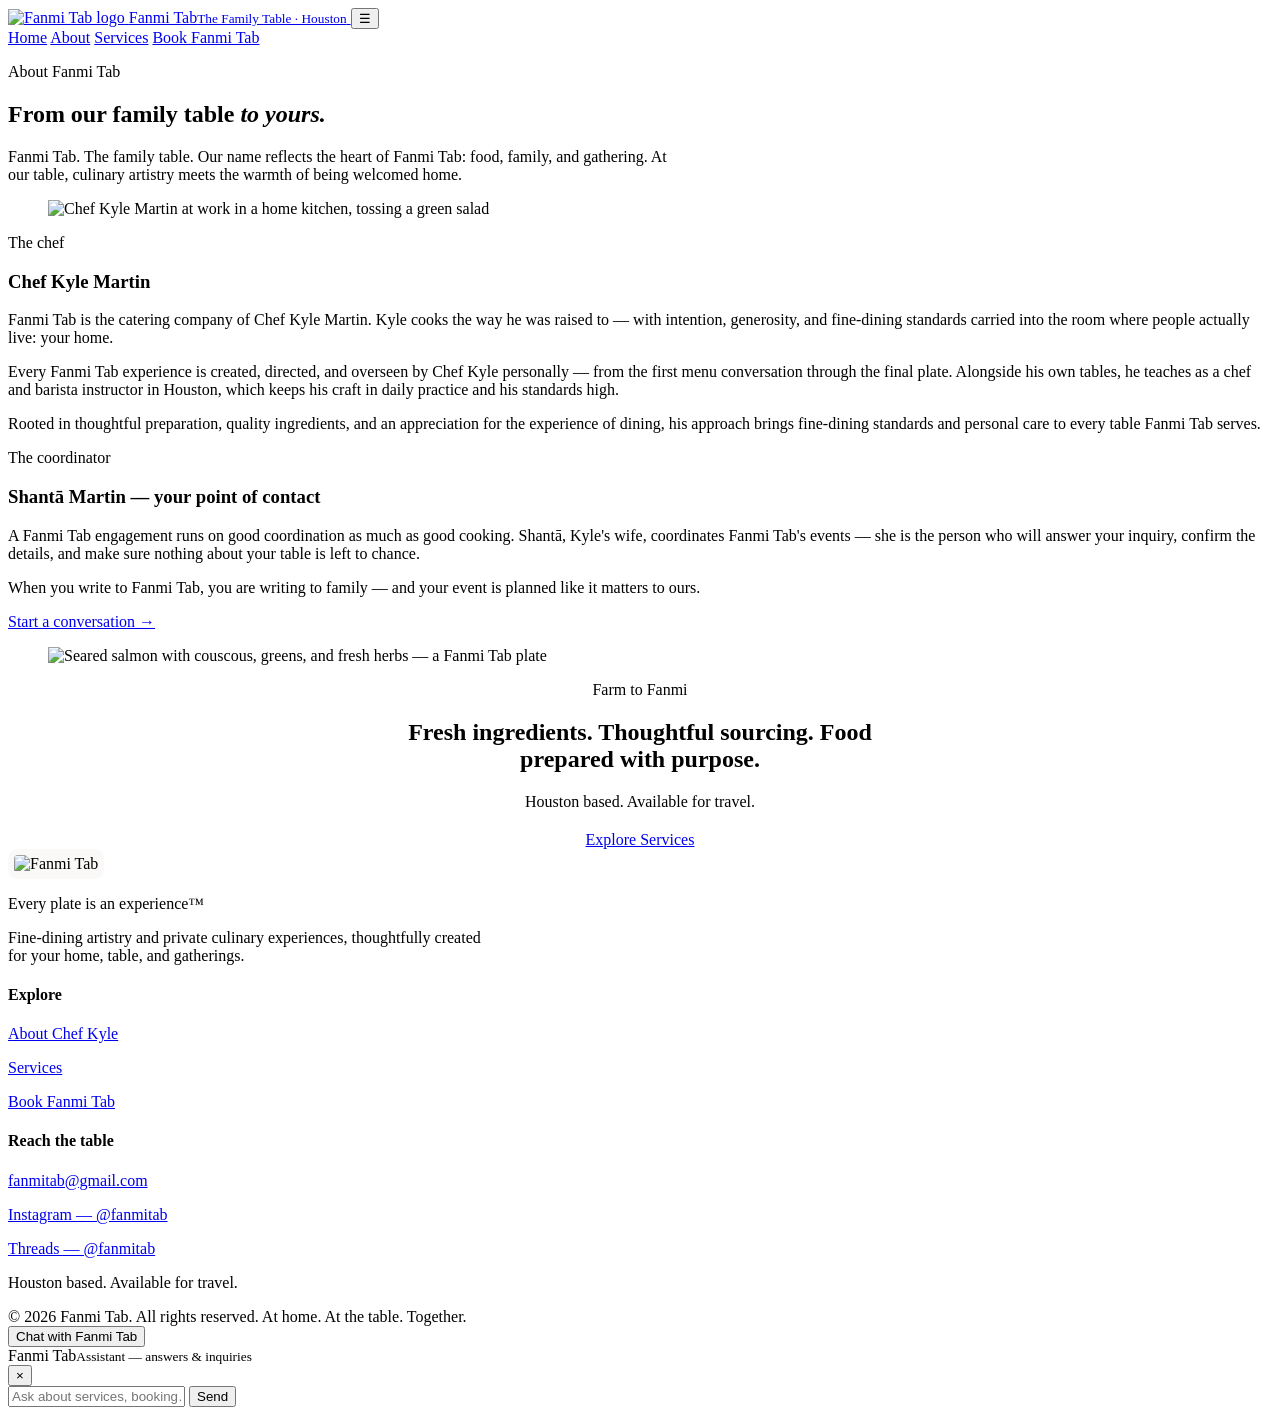
==== about/index.html @ 88981c7e "Preview build (base /fanmi-tab/) — Fanmi Tab seed site" ====
<!DOCTYPE html><html lang="en"> <head><meta charset="utf-8"><meta name="viewport" content="width=device-width, initial-scale=1"><title>About Fanmi Tab — Chef Kyle Martin, Houston Private Chef</title><meta name="description" content="Meet Chef Kyle Martin and Shantā, the husband-and-wife team behind Fanmi Tab — Houston's family-table private chef and catering company. Food, family, and gathering."><link rel="canonical" href="https://fanmitab.com/about/"><link rel="icon" href="/fanmi-tab/images/logo.webp"><meta property="og:type" content="website"><meta property="og:site_name" content="Fanmi Tab"><meta property="og:title" content="About Fanmi Tab — Chef Kyle Martin, Houston Private Chef"><meta property="og:description" content="Meet Chef Kyle Martin and Shantā, the husband-and-wife team behind Fanmi Tab — Houston's family-table private chef and catering company. Food, family, and gathering."><meta property="og:url" content="https://fanmitab.com/about/"><meta property="og:image" content="https://fanmitab.com/images/chef-kitchen.webp"><meta name="twitter:card" content="summary_large_image"><script type="application/ld+json">{"@context":"https://schema.org","@type":"FoodEstablishment","name":"Fanmi Tab","description":"Private chef and catering in Houston, TX — in-home weekly chef service, intimate private dining, retreats & gatherings, and corporate engagements by Chef Kyle Martin.","url":"https://fanmitab.com/","email":"fanmitab@gmail.com","servesCuisine":"Private chef & catering","areaServed":{"@type":"City","name":"Houston","addressRegion":"TX"},"founder":{"@type":"Person","name":"Kyle Martin","jobTitle":"Chef"},"sameAs":["https://www.instagram.com/fanmitab","https://www.threads.com/@fanmitab"]}</script><script src="/fanmi-tab/js/lead.js" defer></script><link rel="stylesheet" href="/fanmi-tab/_astro/about.Wdlg_S8D.css"></head> <body> <header class="site"> <div class="wrap"> <a class="brand" href="/fanmi-tab/"> <img src="/fanmi-tab/images/logo.webp" alt="Fanmi Tab logo" width="46" height="43"> <span class="name">Fanmi Tab<small>The Family Table · Houston</small></span> </a> <button id="navToggle" aria-label="Open menu" aria-expanded="false">&#9776;</button> <nav class="main" id="mainNav" aria-label="Main navigation"> <a href="/fanmi-tab/">Home</a> <a href="/fanmi-tab/about/">About</a> <a href="/fanmi-tab/services/">Services</a> <a class="cta" href="/fanmi-tab/book/">Book Fanmi Tab</a> </nav> </div> </header> <main>  <section class="tight"> <div class="wrap"> <p class="eyebrow">About Fanmi Tab</p> <h2 style="max-width:14em">From our family table <em>to yours.</em></h2> <p class="lead" style="max-width:42em">Fanmi Tab. The family table. Our name reflects the heart of Fanmi Tab: food, family, and gathering. At our table, culinary artistry meets the warmth of being welcomed home.</p> </div> </section> <section class="tight"> <div class="wrap split"> <figure> <img src="/fanmi-tab/images/chef-kitchen.webp" alt="Chef Kyle Martin at work in a home kitchen, tossing a green salad"> </figure> <div> <p class="eyebrow">The chef</p> <h3>Chef Kyle Martin</h3> <p>Fanmi Tab is the catering company of Chef Kyle Martin. Kyle cooks the way he was raised to — with intention, generosity, and fine-dining standards carried into the room where people actually live: your home.</p> <p>Every Fanmi Tab experience is created, directed, and overseen by Chef Kyle personally — from the first menu conversation through the final plate. Alongside his own tables, he teaches as a chef and barista instructor in Houston, which keeps his craft in daily practice and his standards high.</p> <p>Rooted in thoughtful preparation, quality ingredients, and an appreciation for the experience of dining, his approach brings fine-dining standards and personal care to every table Fanmi Tab serves.</p> </div> </div> </section> <section class="tight" style="background:var(--paper)"> <div class="wrap split"> <div> <p class="eyebrow">The coordinator</p> <h3>Shantā Martin — your point of contact</h3> <p>A Fanmi Tab engagement runs on good coordination as much as good cooking. Shantā, Kyle's wife, coordinates Fanmi Tab's events — she is the person who will answer your inquiry, confirm the details, and make sure nothing about your table is left to chance.</p> <p>When you write to Fanmi Tab, you are writing to family — and your event is planned like it matters to ours.</p> <p><a href="/fanmi-tab/book/">Start a conversation &rarr;</a></p> </div> <figure> <img src="/fanmi-tab/images/salmon.webp" alt="Seared salmon with couscous, greens, and fresh herbs — a Fanmi Tab plate" loading="lazy"> </figure> </div> </section> <section> <div class="wrap" style="text-align:center"> <p class="eyebrow">Farm to Fanmi</p> <h2 style="max-width:20em;margin-left:auto;margin-right:auto">Fresh ingredients. Thoughtful sourcing. Food prepared with purpose.</h2> <p class="lead" style="max-width:38em;margin:0 auto 20px">Houston based. Available for travel.</p> <a class="btn" href="/fanmi-tab/services/">Explore Services</a> </div> </section>  </main> <footer class="site"> <div class="wrap"> <div class="cols"> <div> <img src="/fanmi-tab/images/logo.webp" alt="Fanmi Tab" width="72" height="67" style="background:#FBF8F8;border-radius:10px;padding:6px"> <p class="tm">Every plate is an experience&trade;</p> <p class="muted" style="max-width:30em">Fine-dining artistry and private culinary experiences, thoughtfully created for your home, table, and gatherings.</p> </div> <div> <h4>Explore</h4> <p><a href="/fanmi-tab/about/">About Chef Kyle</a></p> <p><a href="/fanmi-tab/services/">Services</a></p> <p><a href="/fanmi-tab/book/">Book Fanmi Tab</a></p> </div> <div> <h4>Reach the table</h4> <p><a href="mailto:fanmitab@gmail.com">fanmitab@gmail.com</a></p> <p><a href="https://www.instagram.com/fanmitab" target="_blank" rel="noopener">Instagram — @fanmitab</a></p> <p><a href="https://www.threads.com/@fanmitab" target="_blank" rel="noopener">Threads — @fanmitab</a></p> <p class="muted">Houston based. Available for travel.</p> </div> </div> <div class="fine"> <span>&copy; 2026 Fanmi Tab. All rights reserved.</span> <span>At home. At the table. Together.</span> </div> </div> </footer> <button id="ftChatBtn" aria-haspopup="dialog" aria-controls="ftChat">Chat with Fanmi Tab</button> <div id="ftChat" role="dialog" aria-modal="false" aria-label="Fanmi Tab assistant"> <div class="head"> <div><span class="t">Fanmi Tab</span><small>Assistant — answers &amp; inquiries</small></div> <button id="ftChatClose" aria-label="Close chat">&times;</button> </div> <div id="ftMsgs" aria-live="polite"></div> <div id="ftChips"></div> <form id="ftInputRow"> <input id="ftInput" type="text" placeholder="Ask about services, booking…" autocomplete="off"> <button id="ftSend" type="submit">Send</button> </form> </div> <script>
(function () {
  var FACTS = {
    services:
      "Fanmi Tab offers five services:\n• In-Home Weekly Chef Service — recurring chef service in your home\n• The Fanmi Tab Experience — intimate, private fine dining\n• Retreats & Gatherings — multi-meal private events\n• Corporate & Organizational Engagements\n• Custom Culinary Engagements\n\nDetails are on the Services page — or tap “Start an inquiry” and tell us what you're planning.",
    area:
      "Fanmi Tab is Houston based. The weekly chef service runs on recurring weekly and biweekly arrangements in Houston, and Chef Kyle is available for travel for retreats, gatherings, and engagements.",
    booking:
      "Here's how booking works:\n1. Send an inquiry (about a minute) with your service, date, and guest count.\n2. Fanmi Tab reviews every inquiry personally.\n3. Shantā — who coordinates Fanmi Tab's events — follows up on availability, fit, and next steps.\n\nAn inquiry isn't a confirmed booking until details are confirmed personally. Tap “Start an inquiry” and I'll walk you through it right here.",
    menus:
      "Menus are created around your table — there is no fixed menu or published price list, by design. Every engagement is built around your guests, occasion, and preferences, and quoted personally after an inquiry. I can't quote a price here, but an inquiry gets you a real answer from the team.",
    people:
      "Chef Kyle Martin creates, directs, and oversees every Fanmi Tab experience. Shantā coordinates events and will be your point of contact after you inquire. You can also reach the team any time at fanmitab@gmail.com.",
    timing:
      "Dates and timing are confirmed personally for each engagement — the sooner you reach out, the better the fit. Share your date in an inquiry and Shantā will confirm availability. I can't check the calendar from here.",
    contact:
      "You can reach Fanmi Tab at fanmitab@gmail.com, or on Instagram and Threads at @fanmitab. Or tap “Start an inquiry” — it takes about a minute.",
    fallback:
      "I can help with Fanmi Tab's services, service area, how booking works, menus, and inquiries. For anything else, the team answers directly at fanmitab@gmail.com — or start an inquiry here and Shantā will follow up."
  };

  var CHIP_SETS = {
    main: ["Our services", "Service area", "How booking works", "Menus & pricing", "Start an inquiry"],
    intake: ["Cancel inquiry"]
  };

  var box = document.getElementById("ftChat"),
      msgs = document.getElementById("ftMsgs"),
      chips = document.getElementById("ftChips"),
      input = document.getElementById("ftInput"),
      opened = false,
      intake = null; // {step, data}

  var STEPS = [
    { key: "name",    q: "Wonderful — let's get your inquiry started. What's your full name?" },
    { key: "service", q: "Thanks, {name}. Which service are you thinking of? (Weekly chef service, the Fanmi Tab Experience, retreats & gatherings, corporate, custom — or just describe it.)" },
    { key: "date",    q: "What date are you hoping for? (If it's flexible, say so.)" },
    { key: "guests",  q: "About how many guests?" },
    { key: "contact", q: "Best way to reach you — email or phone?" },
    { key: "message", q: "Anything else the team should know? (Occasion, dietary notes, setting — or type “none”.)" }
  ];

  function addMsg(text, who) {
    var d = document.createElement("div");
    d.className = "msg " + who;
    d.textContent = text;
    msgs.appendChild(d);
    msgs.scrollTop = msgs.scrollHeight;
    return d;
  }
  function setChips(list) {
    chips.innerHTML = "";
    list.forEach(function (label) {
      var b = document.createElement("button");
      b.type = "button"; b.className = "chip"; b.textContent = label;
      b.addEventListener("click", function () { handle(label, true); });
      chips.appendChild(b);
    });
  }
  function greet() {
    addMsg("Welcome home. I'm Fanmi Tab's assistant — I can share our services, explain how booking works, or take your inquiry right here. What can I do for you?", "bot");
    setChips(CHIP_SETS.main);
  }
  function startIntake() {
    intake = { step: 0, data: {} };
    setChips(CHIP_SETS.intake);
    addMsg(STEPS[0].q, "bot");
  }
  function finishIntake() {
    var d = intake.data; intake = null;
    var contactPref = /@/.test(d.contact || "") ? "Email" : "Phone";
    var payload = {
      name: d.name, service: d.service, date: d.date, guests: d.guests,
      email: /@/.test(d.contact || "") ? d.contact : "",
      phone: /@/.test(d.contact || "") ? "" : d.contact,
      contact_pref: contactPref,
      message: d.message === "none" ? "" : d.message,
      heard: "Website chat assistant"
    };
    addMsg("Thank you, " + (d.name || "friend") + " — here's your inquiry:\n" +
      "Service: " + d.service + "\nDate: " + d.date + "\nGuests: " + d.guests +
      "\nContact: " + d.contact, "bot");
    window.FanmiLead.capture(payload).then(function (res) {
      if (res.mode === "endpoint") {
        addMsg("Your inquiry is in — Fanmi Tab reviews every one personally, and Shantā will follow up on availability and next steps. Talk soon.", "bot");
      } else {
        var m = addMsg("One last tap: your inquiry is composed and addressed to Fanmi Tab — send it from your email app and it's in. (You can also use the full inquiry form on the Book page.)", "bot");
        var a = document.createElement("a");
        a.href = res.mailto; a.textContent = "Send my inquiry to Fanmi Tab";
        a.style.display = "inline-block"; a.style.marginTop = "8px";
        m.appendChild(document.createElement("br")); m.appendChild(a);
      }
      setChips(CHIP_SETS.main);
    });
  }
  function answer(text) {
    var t = text.toLowerCase();
    if (/(price|pricing|cost|how much|quote)/.test(t)) return FACTS.menus;
    if (/(menu|food|dish|cuisine)/.test(t)) return FACTS.menus;
    if (/(service|offer|weekly|retreat|corporate|wedding|dinner|experience|custom)/.test(t)) return FACTS.services;
    if (/(area|houston|where|travel|location)/.test(t)) return FACTS.area;
    if (/(book|reserve|schedule|how does|process)/.test(t)) return FACTS.booking;
    if (/(when|date|available|availability|lead time|soon)/.test(t)) return FACTS.timing;
    if (/(who|kyle|shanta|chef|contact|email|phone|human|person)/.test(t)) return FACTS.people;
    if (/(instagram|social|threads)/.test(t)) return FACTS.contact;
    return FACTS.fallback;
  }
  function handle(text, fromChip) {
    var clean = (text || "").trim();
    if (!clean) return;
    if (!fromChip || intake) addMsg(clean, "user"); else addMsg(clean, "user");
    if (intake) {
      if (/^cancel/i.test(clean)) {
        intake = null;
        addMsg("No problem — inquiry cancelled. Anything else I can help with?", "bot");
        setChips(CHIP_SETS.main);
        return;
      }
      var step = STEPS[intake.step];
      intake.data[step.key] = clean;
      intake.step++;
      if (intake.step >= STEPS.length) { finishIntake(); return; }
      var next = STEPS[intake.step];
      addMsg(next.q.replace("{name}", (intake.data.name || "").split(" ")[0]), "bot");
      return;
    }
    switch (clean) {
      case "Our services": addMsg(FACTS.services, "bot"); break;
      case "Service area": addMsg(FACTS.area, "bot"); break;
      case "How booking works": addMsg(FACTS.booking, "bot"); break;
      case "Menus & pricing": addMsg(FACTS.menus, "bot"); break;
      case "Start an inquiry": startIntake(); break;
      default: addMsg(answer(clean), "bot");
    }
  }
  document.getElementById("ftChatBtn").addEventListener("click", function () {
    box.classList.toggle("open");
    if (!opened) { opened = true; greet(); }
    if (box.classList.contains("open")) input.focus();
  });
  document.getElementById("ftChatClose").addEventListener("click", function () {
    box.classList.remove("open");
  });
  document.getElementById("ftInputRow").addEventListener("submit", function (e) {
    e.preventDefault();
    var v = input.value; input.value = "";
    handle(v, false);
  });
})();
</script> <script>
      (function () {
        var t = document.getElementById('navToggle'), n = document.getElementById('mainNav');
        if (t && n) t.addEventListener('click', function () {
          var open = n.classList.toggle('open');
          t.setAttribute('aria-expanded', open ? 'true' : 'false');
        });
      })();
    </script> </body> </html>
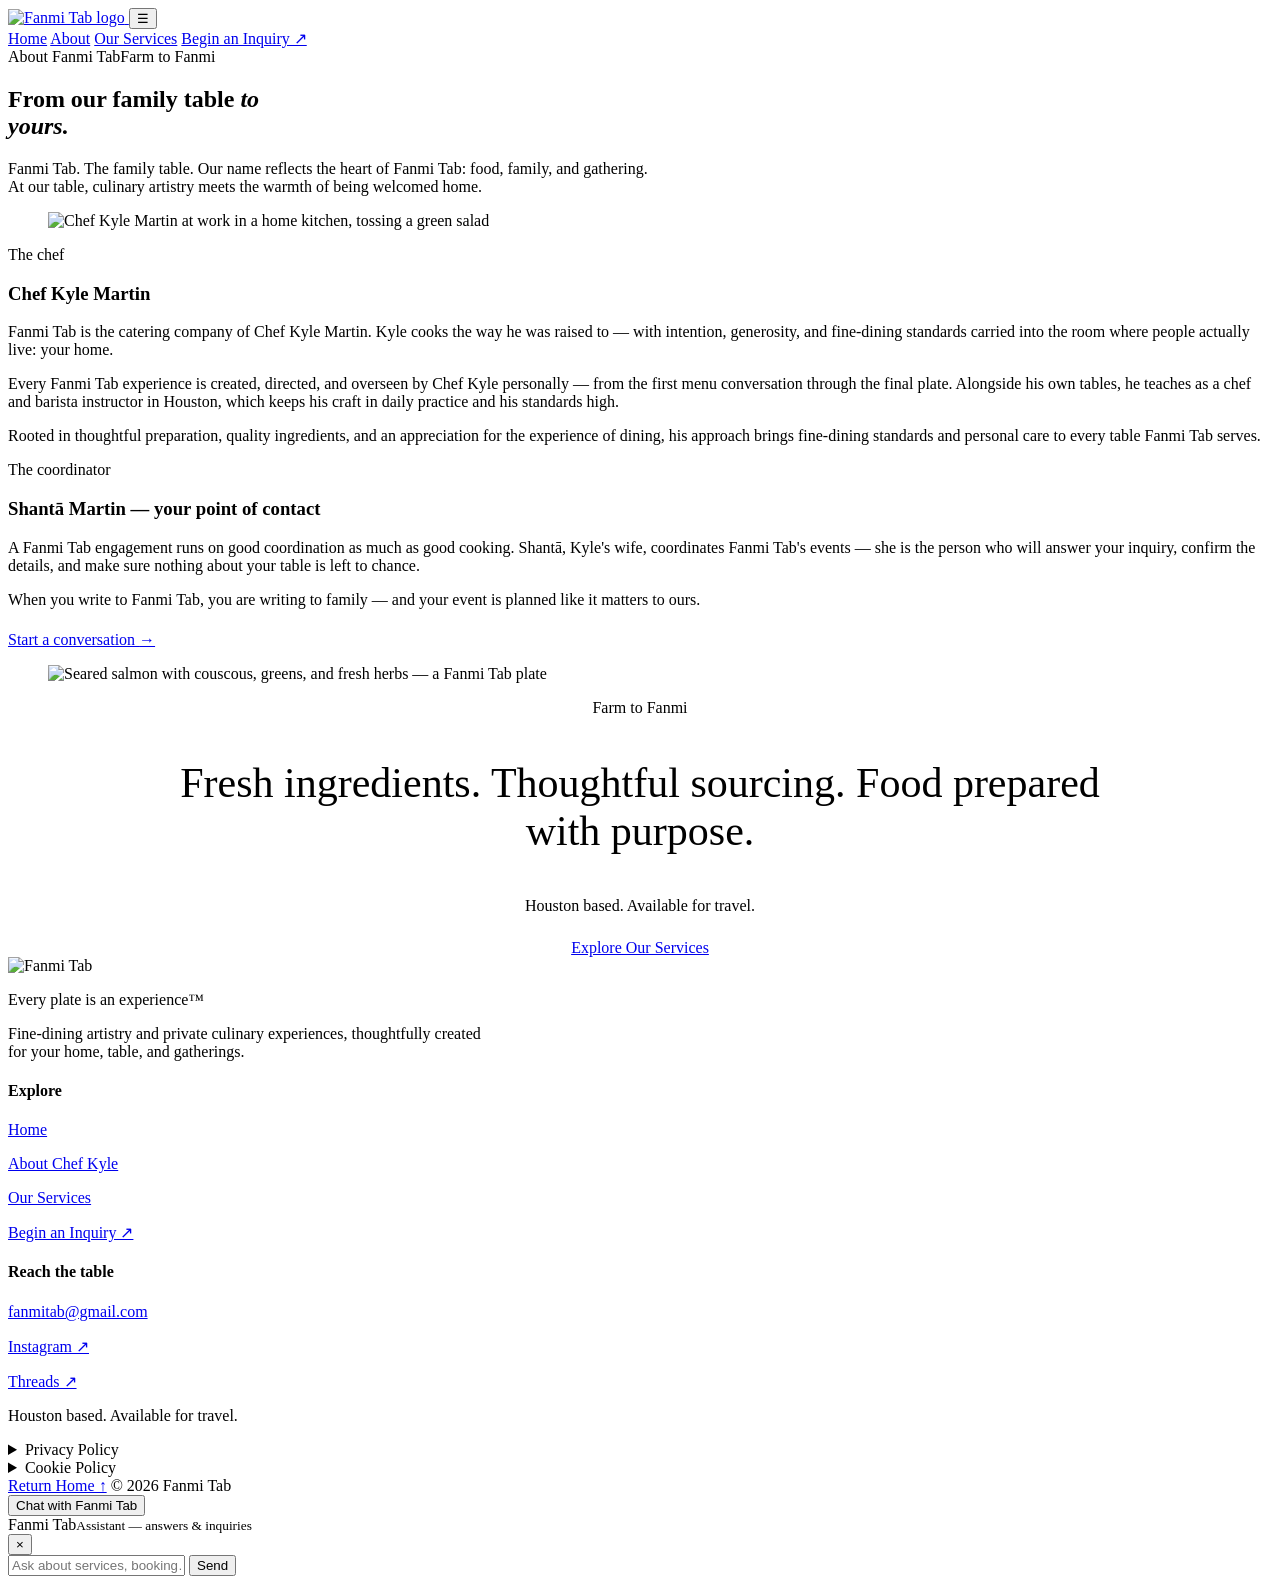
==== commit 7321b55e: "Rebuilt preview: correct /fanmi-tab-preview/ base + design realigned to Kyle's live site (dark/wine " ====
--- a/about/index.html
+++ b/about/index.html
@@ -1,4 +1,14 @@
-<!DOCTYPE html><html lang="en"> <head><meta charset="utf-8"><meta name="viewport" content="width=device-width, initial-scale=1"><title>About Fanmi Tab — Chef Kyle Martin, Houston Private Chef</title><meta name="description" content="Meet Chef Kyle Martin and Shantā, the husband-and-wife team behind Fanmi Tab — Houston's family-table private chef and catering company. Food, family, and gathering."><link rel="canonical" href="https://fanmitab.com/about/"><link rel="icon" href="/fanmi-tab/images/logo.webp"><meta property="og:type" content="website"><meta property="og:site_name" content="Fanmi Tab"><meta property="og:title" content="About Fanmi Tab — Chef Kyle Martin, Houston Private Chef"><meta property="og:description" content="Meet Chef Kyle Martin and Shantā, the husband-and-wife team behind Fanmi Tab — Houston's family-table private chef and catering company. Food, family, and gathering."><meta property="og:url" content="https://fanmitab.com/about/"><meta property="og:image" content="https://fanmitab.com/images/chef-kitchen.webp"><meta name="twitter:card" content="summary_large_image"><script type="application/ld+json">{"@context":"https://schema.org","@type":"FoodEstablishment","name":"Fanmi Tab","description":"Private chef and catering in Houston, TX — in-home weekly chef service, intimate private dining, retreats & gatherings, and corporate engagements by Chef Kyle Martin.","url":"https://fanmitab.com/","email":"fanmitab@gmail.com","servesCuisine":"Private chef & catering","areaServed":{"@type":"City","name":"Houston","addressRegion":"TX"},"founder":{"@type":"Person","name":"Kyle Martin","jobTitle":"Chef"},"sameAs":["https://www.instagram.com/fanmitab","https://www.threads.com/@fanmitab"]}</script><script src="/fanmi-tab/js/lead.js" defer></script><link rel="stylesheet" href="/fanmi-tab/_astro/about.Wdlg_S8D.css"></head> <body> <header class="site"> <div class="wrap"> <a class="brand" href="/fanmi-tab/"> <img src="/fanmi-tab/images/logo.webp" alt="Fanmi Tab logo" width="46" height="43"> <span class="name">Fanmi Tab<small>The Family Table · Houston</small></span> </a> <button id="navToggle" aria-label="Open menu" aria-expanded="false">&#9776;</button> <nav class="main" id="mainNav" aria-label="Main navigation"> <a href="/fanmi-tab/">Home</a> <a href="/fanmi-tab/about/">About</a> <a href="/fanmi-tab/services/">Services</a> <a class="cta" href="/fanmi-tab/book/">Book Fanmi Tab</a> </nav> </div> </header> <main>  <section class="tight"> <div class="wrap"> <p class="eyebrow">About Fanmi Tab</p> <h2 style="max-width:14em">From our family table <em>to yours.</em></h2> <p class="lead" style="max-width:42em">Fanmi Tab. The family table. Our name reflects the heart of Fanmi Tab: food, family, and gathering. At our table, culinary artistry meets the warmth of being welcomed home.</p> </div> </section> <section class="tight"> <div class="wrap split"> <figure> <img src="/fanmi-tab/images/chef-kitchen.webp" alt="Chef Kyle Martin at work in a home kitchen, tossing a green salad"> </figure> <div> <p class="eyebrow">The chef</p> <h3>Chef Kyle Martin</h3> <p>Fanmi Tab is the catering company of Chef Kyle Martin. Kyle cooks the way he was raised to — with intention, generosity, and fine-dining standards carried into the room where people actually live: your home.</p> <p>Every Fanmi Tab experience is created, directed, and overseen by Chef Kyle personally — from the first menu conversation through the final plate. Alongside his own tables, he teaches as a chef and barista instructor in Houston, which keeps his craft in daily practice and his standards high.</p> <p>Rooted in thoughtful preparation, quality ingredients, and an appreciation for the experience of dining, his approach brings fine-dining standards and personal care to every table Fanmi Tab serves.</p> </div> </div> </section> <section class="tight" style="background:var(--paper)"> <div class="wrap split"> <div> <p class="eyebrow">The coordinator</p> <h3>Shantā Martin — your point of contact</h3> <p>A Fanmi Tab engagement runs on good coordination as much as good cooking. Shantā, Kyle's wife, coordinates Fanmi Tab's events — she is the person who will answer your inquiry, confirm the details, and make sure nothing about your table is left to chance.</p> <p>When you write to Fanmi Tab, you are writing to family — and your event is planned like it matters to ours.</p> <p><a href="/fanmi-tab/book/">Start a conversation &rarr;</a></p> </div> <figure> <img src="/fanmi-tab/images/salmon.webp" alt="Seared salmon with couscous, greens, and fresh herbs — a Fanmi Tab plate" loading="lazy"> </figure> </div> </section> <section> <div class="wrap" style="text-align:center"> <p class="eyebrow">Farm to Fanmi</p> <h2 style="max-width:20em;margin-left:auto;margin-right:auto">Fresh ingredients. Thoughtful sourcing. Food prepared with purpose.</h2> <p class="lead" style="max-width:38em;margin:0 auto 20px">Houston based. Available for travel.</p> <a class="btn" href="/fanmi-tab/services/">Explore Services</a> </div> </section>  </main> <footer class="site"> <div class="wrap"> <div class="cols"> <div> <img src="/fanmi-tab/images/logo.webp" alt="Fanmi Tab" width="72" height="67" style="background:#FBF8F8;border-radius:10px;padding:6px"> <p class="tm">Every plate is an experience&trade;</p> <p class="muted" style="max-width:30em">Fine-dining artistry and private culinary experiences, thoughtfully created for your home, table, and gatherings.</p> </div> <div> <h4>Explore</h4> <p><a href="/fanmi-tab/about/">About Chef Kyle</a></p> <p><a href="/fanmi-tab/services/">Services</a></p> <p><a href="/fanmi-tab/book/">Book Fanmi Tab</a></p> </div> <div> <h4>Reach the table</h4> <p><a href="mailto:fanmitab@gmail.com">fanmitab@gmail.com</a></p> <p><a href="https://www.instagram.com/fanmitab" target="_blank" rel="noopener">Instagram — @fanmitab</a></p> <p><a href="https://www.threads.com/@fanmitab" target="_blank" rel="noopener">Threads — @fanmitab</a></p> <p class="muted">Houston based. Available for travel.</p> </div> </div> <div class="fine"> <span>&copy; 2026 Fanmi Tab. All rights reserved.</span> <span>At home. At the table. Together.</span> </div> </div> </footer> <button id="ftChatBtn" aria-haspopup="dialog" aria-controls="ftChat">Chat with Fanmi Tab</button> <div id="ftChat" role="dialog" aria-modal="false" aria-label="Fanmi Tab assistant"> <div class="head"> <div><span class="t">Fanmi Tab</span><small>Assistant — answers &amp; inquiries</small></div> <button id="ftChatClose" aria-label="Close chat">&times;</button> </div> <div id="ftMsgs" aria-live="polite"></div> <div id="ftChips"></div> <form id="ftInputRow"> <input id="ftInput" type="text" placeholder="Ask about services, booking…" autocomplete="off"> <button id="ftSend" type="submit">Send</button> </form> </div> <script>
+<!DOCTYPE html><html lang="en"> <head><meta charset="utf-8"><meta name="viewport" content="width=device-width, initial-scale=1"><title>About Fanmi Tab — Chef Kyle Martin, Houston Private Chef</title><meta name="description" content="Meet Chef Kyle Martin and Shantā, the husband-and-wife team behind Fanmi Tab — Houston's family-table private chef and catering company. Food, family, and gathering."><link rel="canonical" href="https://fanmitab.com/about/"><link rel="icon" href="/fanmi-tab-preview/images/logo.webp"><meta property="og:type" content="website"><meta property="og:site_name" content="Fanmi Tab"><meta property="og:title" content="About Fanmi Tab — Chef Kyle Martin, Houston Private Chef"><meta property="og:description" content="Meet Chef Kyle Martin and Shantā, the husband-and-wife team behind Fanmi Tab — Houston's family-table private chef and catering company. Food, family, and gathering."><meta property="og:url" content="https://fanmitab.com/about/"><meta property="og:image" content="https://fanmitab.com/images/chef-kitchen.webp"><meta name="twitter:card" content="summary_large_image"><script type="application/ld+json">{"@context":"https://schema.org","@type":"FoodEstablishment","name":"Fanmi Tab","description":"Private chef and catering in Houston, TX — in-home weekly chef service, intimate private dining, retreats & gatherings, and corporate engagements by Chef Kyle Martin.","url":"https://fanmitab.com/","email":"fanmitab@gmail.com","servesCuisine":"Private chef & catering","areaServed":{"@type":"City","name":"Houston","addressRegion":"TX"},"founder":{"@type":"Person","name":"Kyle Martin","jobTitle":"Chef"},"sameAs":["https://www.instagram.com/fanmitab","https://www.threads.com/@fanmitab"]}</script><script src="/fanmi-tab-preview/js/lead.js" defer></script><link rel="stylesheet" href="/fanmi-tab-preview/_astro/about.Cy0_49G6.css"></head> <body> <header class="site"> <div class="wrap"> <a class="brand" href="/fanmi-tab-preview/" aria-label="Fanmi Tab — home"> <img src="/fanmi-tab-preview/images/logo.webp" alt="Fanmi Tab logo" width="66" height="62"> </a> <button id="navToggle" aria-label="Open menu" aria-expanded="false">&#9776;</button> <nav class="main" id="mainNav" aria-label="Main navigation"> <a href="/fanmi-tab-preview/">Home</a> <a href="/fanmi-tab-preview/about/">About</a> <a href="/fanmi-tab-preview/services/">Our Services</a> <a href="/fanmi-tab-preview/book/">Begin an Inquiry &#8599;</a> </nav> </div> </header> <main>  <section class="tight"> <div class="wrap"> <div class="eyebrow-row"><span>About Fanmi Tab</span><span>Farm to Fanmi</span></div> <h2 style="max-width:13em">From our family table <em>to yours.</em></h2> <p class="lead" style="max-width:40em">Fanmi Tab. The family table. Our name reflects the heart of Fanmi Tab: food, family, and gathering. At our table, culinary artistry meets the warmth of being welcomed home.</p> </div> </section> <section class="tight"> <div class="wrap split"> <figure> <img src="/fanmi-tab-preview/images/chef-kitchen.webp" alt="Chef Kyle Martin at work in a home kitchen, tossing a green salad"> </figure> <div> <p class="eyebrow">The chef</p> <h3>Chef Kyle Martin</h3> <p>Fanmi Tab is the catering company of Chef Kyle Martin. Kyle cooks the way he was raised to — with intention, generosity, and fine-dining standards carried into the room where people actually live: your home.</p> <p>Every Fanmi Tab experience is created, directed, and overseen by Chef Kyle personally — from the first menu conversation through the final plate. Alongside his own tables, he teaches as a chef and barista instructor in Houston, which keeps his craft in daily practice and his standards high.</p> <p>Rooted in thoughtful preparation, quality ingredients, and an appreciation for the experience of dining, his approach brings fine-dining standards and personal care to every table Fanmi Tab serves.</p> </div> </div> </section> <section class="wine tight"> <div class="wrap split"> <div> <p class="eyebrow">The coordinator</p> <h3>Shantā Martin — your point of contact</h3> <p>A Fanmi Tab engagement runs on good coordination as much as good cooking. Shantā, Kyle's wife, coordinates Fanmi Tab's events — she is the person who will answer your inquiry, confirm the details, and make sure nothing about your table is left to chance.</p> <p>When you write to Fanmi Tab, you are writing to family — and your event is planned like it matters to ours.</p> <p style="margin-top:22px"><a class="text-link" href="/fanmi-tab-preview/book/">Start a conversation <span>&rarr;</span></a></p> </div> <figure> <img src="/fanmi-tab-preview/images/salmon.webp" alt="Seared salmon with couscous, greens, and fresh herbs — a Fanmi Tab plate" loading="lazy"> </figure> </div> </section> <section> <div class="wrap" style="text-align:center"> <p class="eyebrow">Farm to Fanmi</p> <p class="subhead" style="max-width:22em;margin-left:auto;margin-right:auto;font-size:clamp(26px,3.4vw,42px)">Fresh ingredients. Thoughtful sourcing. Food prepared with purpose.</p> <p class="lead" style="margin:0 auto 24px">Houston based. Available for travel.</p> <a class="btn ghost" href="/fanmi-tab-preview/services/">Explore Our Services</a> </div> </section>  </main> <footer class="site"> <div class="wrap"> <div class="cols"> <div> <img src="/fanmi-tab-preview/images/logo.webp" alt="Fanmi Tab" width="86" height="80"> <p class="tm">Every plate is an experience&trade;</p> <p class="muted" style="max-width:30em">Fine-dining artistry and private culinary experiences, thoughtfully created for your home, table, and gatherings.</p> </div> <div> <h4>Explore</h4> <p><a href="/fanmi-tab-preview/">Home</a></p> <p><a href="/fanmi-tab-preview/about/">About Chef Kyle</a></p> <p><a href="/fanmi-tab-preview/services/">Our Services</a></p> <p><a href="/fanmi-tab-preview/book/">Begin an Inquiry &#8599;</a></p> </div> <div> <h4>Reach the table</h4> <p><a href="mailto:fanmitab@gmail.com">fanmitab@gmail.com</a></p> <p><a href="https://www.instagram.com/fanmitab" target="_blank" rel="noopener">Instagram &#8599;</a></p> <p><a href="https://www.threads.com/@fanmitab" target="_blank" rel="noopener">Threads &#8599;</a></p> <p class="muted">Houston based. Available for travel.</p> </div> </div> <details class="footer-policy" id="privacy-policy"> <summary>Privacy Policy</summary> <div class="policy-copy"><h2>Privacy Policy</h2><p>We respect the personal information you share with Fanmi Tab. This notice explains how our website and inquiry process handle that information.</p>
+<h2>Contact</h2><p>For questions about privacy or your inquiry, email <a href="mailto:fanmitab@gmail.com">fanmitab@gmail.com</a>.</p>
+<h2>Information you share</h2><p>We use the information you choose to provide to review your request, respond to you, and discuss the culinary services or experience you have in mind.</p><p>Our inquiry form is provided by Tally. Our inquiry buttons open our dedicated Google Sites inquiry page in a new tab, where the Tally form is provided. Information submitted through the form is processed through Tally. You may contact us by email instead.</p><p>Please share only what is needed for your inquiry. Do not send payment credentials, identification documents, or unnecessary sensitive information.</p>
+<h2>Website and external services</h2><p>Fanmi Tab’s custom website code includes no advertising pixels or analytics and does not store visitor preferences. Its images are included in this preview; the lightweight version uses a browser font. The hosting provider receives the technical information needed to deliver the page.</p><p>External services handle information under their own policies. Read <a href="https://tally.so/help/privacy-policy" target="_blank" rel="noopener noreferrer">Tally’s privacy policy ↗︎</a>. When this website is displayed in Google Sites, Google also operates the surrounding page; see <a href="https://policies.google.com/privacy" target="_blank" rel="noopener noreferrer">Google’s privacy policy ↗︎</a>. Following a social link takes you to that platform.</p>
+<h2>Questions and requests</h2><p>Contact <a href="mailto:fanmitab@gmail.com">fanmitab@gmail.com</a> with questions about how your inquiry information is used or retained, or to request access, correction, or deletion. The rights available to you depend on applicable law and your circumstances.</p>
+</div> </details> <details class="footer-policy" id="cookies-policy"> <summary>Cookie Policy</summary> <div class="policy-copy"><h2>Cookie Policy</h2><p>This notice describes cookies and similar technologies in Fanmi Tab’s custom website code and the external services connected to it.</p>
+<h2>Fanmi Tab’s website code</h2><p>Our custom code does not set cookies, use browser storage, or include advertising pixels or analytics. The form-loading control does not store a visitor preference.</p>
+<h2>Inquiry form</h2><p>Our inquiry buttons open a dedicated Google Sites inquiry page in a new tab. No Tally form is automatically embedded in this homepage. Tally and any services connected to the form operate under their own settings and policies.</p>
+<h2>Google Sites and other services</h2><p>When the website is displayed in Google Sites, Google operates the surrounding page and may use its own cookies or similar technologies. Those are separate from Fanmi Tab’s custom code. Learn more about <a href="https://policies.google.com/technologies/cookies" target="_blank" rel="noopener noreferrer">how Google uses cookies ↗︎</a>.</p><p>Following an inquiry or social link takes you to the relevant external service, which has its own privacy and cookie practices.</p>
+<h2>Your choices</h2><p>You can manage stored cookies through your browser settings. For questions, email <a href="mailto:fanmitab@gmail.com">fanmitab@gmail.com</a>.</p>
+</div> </details> <div class="fine"> <span><a href="/fanmi-tab-preview/">Return Home &#8593;</a></span> <span>&copy; 2026 Fanmi Tab</span> </div> </div> </footer> <button id="ftChatBtn" aria-haspopup="dialog" aria-controls="ftChat">Chat with Fanmi Tab</button> <div id="ftChat" role="dialog" aria-modal="false" aria-label="Fanmi Tab assistant"> <div class="head"> <div><span class="t">Fanmi Tab</span><small>Assistant — answers &amp; inquiries</small></div> <button id="ftChatClose" aria-label="Close chat">&times;</button> </div> <div id="ftMsgs" aria-live="polite"></div> <div id="ftChips"></div> <form id="ftInputRow"> <input id="ftInput" type="text" placeholder="Ask about services, booking…" autocomplete="off"> <button id="ftSend" type="submit">Send</button> </form> </div> <script>
 (function () {
   var FACTS = {
     services:
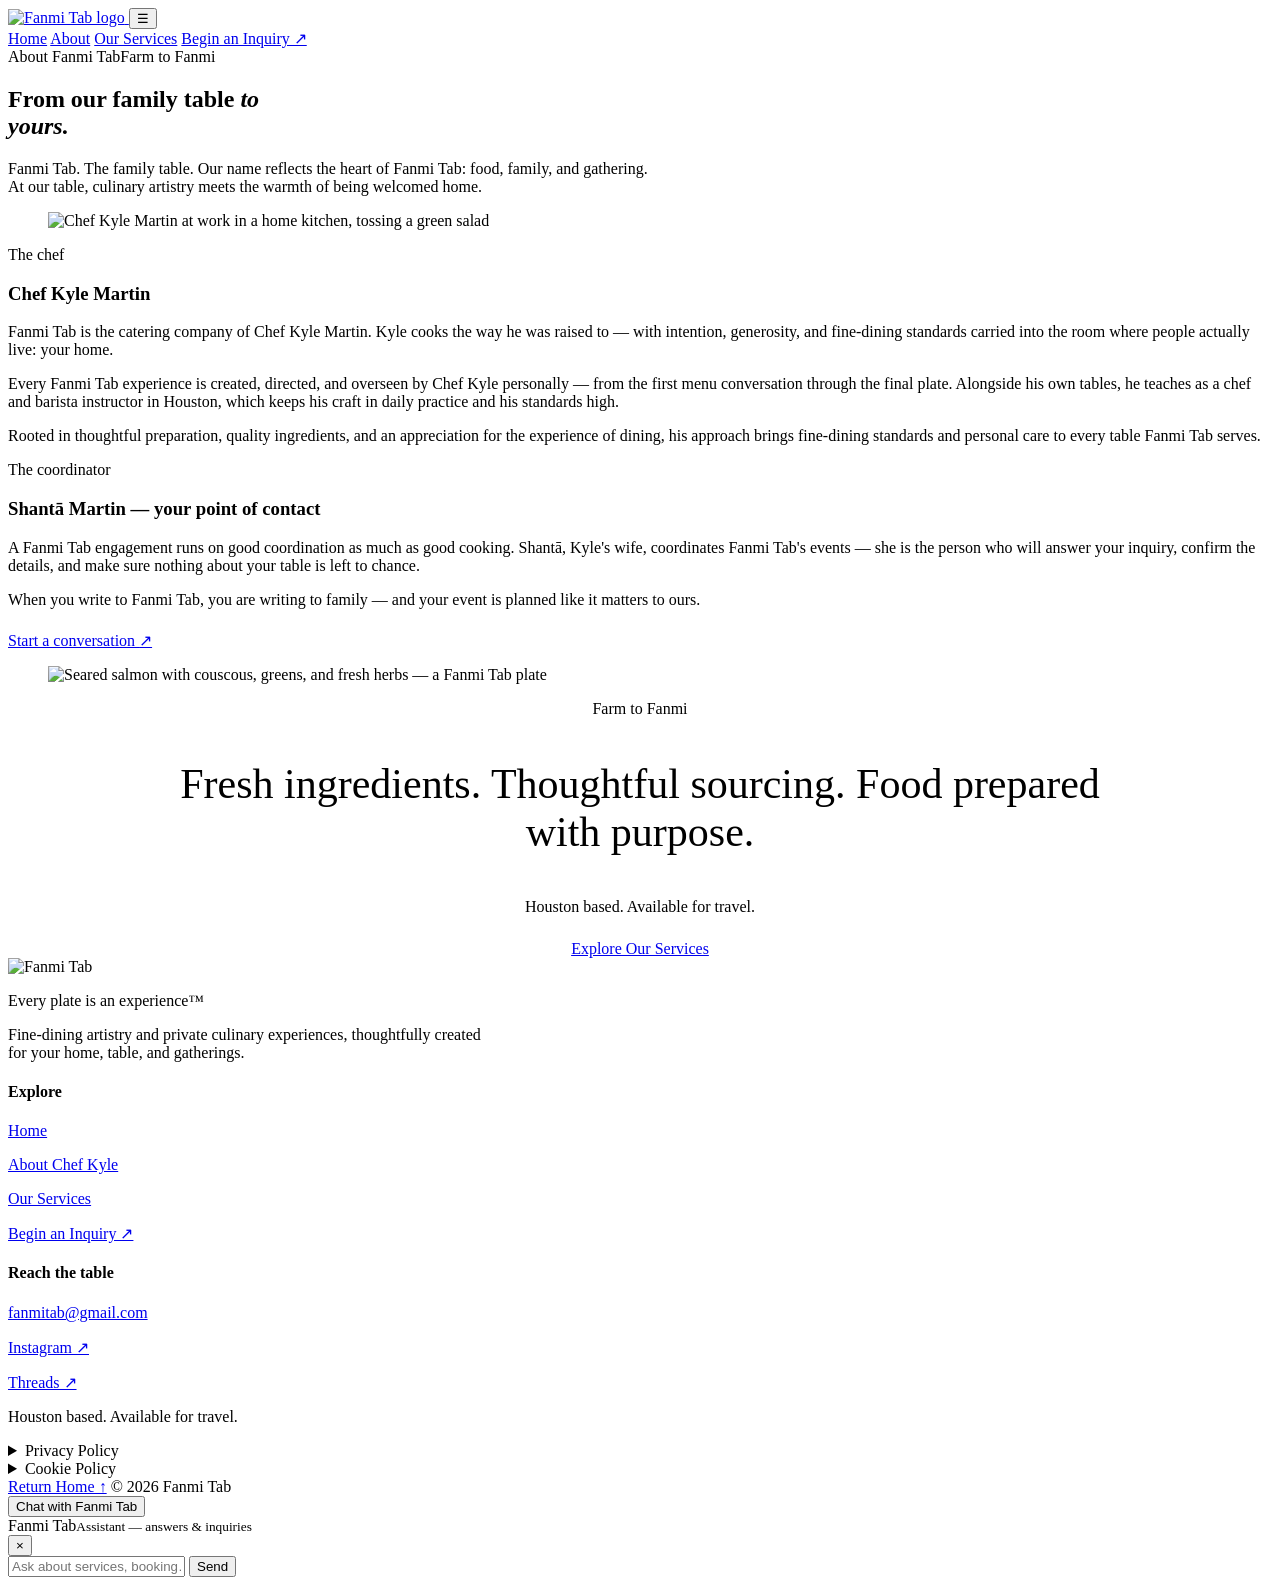
==== commit 3f09d6ef: "Arrows: restore Kyle's original treatment — text-presentation glyphs (VS15) in Arial, 20px link/butt" ====
--- a/about/index.html
+++ b/about/index.html
@@ -1,4 +1,4 @@
-<!DOCTYPE html><html lang="en"> <head><meta charset="utf-8"><meta name="viewport" content="width=device-width, initial-scale=1"><title>About Fanmi Tab — Chef Kyle Martin, Houston Private Chef</title><meta name="description" content="Meet Chef Kyle Martin and Shantā, the husband-and-wife team behind Fanmi Tab — Houston's family-table private chef and catering company. Food, family, and gathering."><link rel="canonical" href="https://fanmitab.com/about/"><link rel="icon" href="/fanmi-tab-preview/images/logo.webp"><meta property="og:type" content="website"><meta property="og:site_name" content="Fanmi Tab"><meta property="og:title" content="About Fanmi Tab — Chef Kyle Martin, Houston Private Chef"><meta property="og:description" content="Meet Chef Kyle Martin and Shantā, the husband-and-wife team behind Fanmi Tab — Houston's family-table private chef and catering company. Food, family, and gathering."><meta property="og:url" content="https://fanmitab.com/about/"><meta property="og:image" content="https://fanmitab.com/images/chef-kitchen.webp"><meta name="twitter:card" content="summary_large_image"><script type="application/ld+json">{"@context":"https://schema.org","@type":"FoodEstablishment","name":"Fanmi Tab","description":"Private chef and catering in Houston, TX — in-home weekly chef service, intimate private dining, retreats & gatherings, and corporate engagements by Chef Kyle Martin.","url":"https://fanmitab.com/","email":"fanmitab@gmail.com","servesCuisine":"Private chef & catering","areaServed":{"@type":"City","name":"Houston","addressRegion":"TX"},"founder":{"@type":"Person","name":"Kyle Martin","jobTitle":"Chef"},"sameAs":["https://www.instagram.com/fanmitab","https://www.threads.com/@fanmitab"]}</script><script src="/fanmi-tab-preview/js/lead.js" defer></script><link rel="stylesheet" href="/fanmi-tab-preview/_astro/about.Cy0_49G6.css"></head> <body> <header class="site"> <div class="wrap"> <a class="brand" href="/fanmi-tab-preview/" aria-label="Fanmi Tab — home"> <img src="/fanmi-tab-preview/images/logo.webp" alt="Fanmi Tab logo" width="66" height="62"> </a> <button id="navToggle" aria-label="Open menu" aria-expanded="false">&#9776;</button> <nav class="main" id="mainNav" aria-label="Main navigation"> <a href="/fanmi-tab-preview/">Home</a> <a href="/fanmi-tab-preview/about/">About</a> <a href="/fanmi-tab-preview/services/">Our Services</a> <a href="/fanmi-tab-preview/book/">Begin an Inquiry &#8599;</a> </nav> </div> </header> <main>  <section class="tight"> <div class="wrap"> <div class="eyebrow-row"><span>About Fanmi Tab</span><span>Farm to Fanmi</span></div> <h2 style="max-width:13em">From our family table <em>to yours.</em></h2> <p class="lead" style="max-width:40em">Fanmi Tab. The family table. Our name reflects the heart of Fanmi Tab: food, family, and gathering. At our table, culinary artistry meets the warmth of being welcomed home.</p> </div> </section> <section class="tight"> <div class="wrap split"> <figure> <img src="/fanmi-tab-preview/images/chef-kitchen.webp" alt="Chef Kyle Martin at work in a home kitchen, tossing a green salad"> </figure> <div> <p class="eyebrow">The chef</p> <h3>Chef Kyle Martin</h3> <p>Fanmi Tab is the catering company of Chef Kyle Martin. Kyle cooks the way he was raised to — with intention, generosity, and fine-dining standards carried into the room where people actually live: your home.</p> <p>Every Fanmi Tab experience is created, directed, and overseen by Chef Kyle personally — from the first menu conversation through the final plate. Alongside his own tables, he teaches as a chef and barista instructor in Houston, which keeps his craft in daily practice and his standards high.</p> <p>Rooted in thoughtful preparation, quality ingredients, and an appreciation for the experience of dining, his approach brings fine-dining standards and personal care to every table Fanmi Tab serves.</p> </div> </div> </section> <section class="wine tight"> <div class="wrap split"> <div> <p class="eyebrow">The coordinator</p> <h3>Shantā Martin — your point of contact</h3> <p>A Fanmi Tab engagement runs on good coordination as much as good cooking. Shantā, Kyle's wife, coordinates Fanmi Tab's events — she is the person who will answer your inquiry, confirm the details, and make sure nothing about your table is left to chance.</p> <p>When you write to Fanmi Tab, you are writing to family — and your event is planned like it matters to ours.</p> <p style="margin-top:22px"><a class="text-link" href="/fanmi-tab-preview/book/">Start a conversation <span>&rarr;</span></a></p> </div> <figure> <img src="/fanmi-tab-preview/images/salmon.webp" alt="Seared salmon with couscous, greens, and fresh herbs — a Fanmi Tab plate" loading="lazy"> </figure> </div> </section> <section> <div class="wrap" style="text-align:center"> <p class="eyebrow">Farm to Fanmi</p> <p class="subhead" style="max-width:22em;margin-left:auto;margin-right:auto;font-size:clamp(26px,3.4vw,42px)">Fresh ingredients. Thoughtful sourcing. Food prepared with purpose.</p> <p class="lead" style="margin:0 auto 24px">Houston based. Available for travel.</p> <a class="btn ghost" href="/fanmi-tab-preview/services/">Explore Our Services</a> </div> </section>  </main> <footer class="site"> <div class="wrap"> <div class="cols"> <div> <img src="/fanmi-tab-preview/images/logo.webp" alt="Fanmi Tab" width="86" height="80"> <p class="tm">Every plate is an experience&trade;</p> <p class="muted" style="max-width:30em">Fine-dining artistry and private culinary experiences, thoughtfully created for your home, table, and gatherings.</p> </div> <div> <h4>Explore</h4> <p><a href="/fanmi-tab-preview/">Home</a></p> <p><a href="/fanmi-tab-preview/about/">About Chef Kyle</a></p> <p><a href="/fanmi-tab-preview/services/">Our Services</a></p> <p><a href="/fanmi-tab-preview/book/">Begin an Inquiry &#8599;</a></p> </div> <div> <h4>Reach the table</h4> <p><a href="mailto:fanmitab@gmail.com">fanmitab@gmail.com</a></p> <p><a href="https://www.instagram.com/fanmitab" target="_blank" rel="noopener">Instagram &#8599;</a></p> <p><a href="https://www.threads.com/@fanmitab" target="_blank" rel="noopener">Threads &#8599;</a></p> <p class="muted">Houston based. Available for travel.</p> </div> </div> <details class="footer-policy" id="privacy-policy"> <summary>Privacy Policy</summary> <div class="policy-copy"><h2>Privacy Policy</h2><p>We respect the personal information you share with Fanmi Tab. This notice explains how our website and inquiry process handle that information.</p>
+<!DOCTYPE html><html lang="en"> <head><meta charset="utf-8"><meta name="viewport" content="width=device-width, initial-scale=1"><title>About Fanmi Tab — Chef Kyle Martin, Houston Private Chef</title><meta name="description" content="Meet Chef Kyle Martin and Shantā, the husband-and-wife team behind Fanmi Tab — Houston's family-table private chef and catering company. Food, family, and gathering."><link rel="canonical" href="https://fanmitab.com/about/"><link rel="icon" href="/fanmi-tab-preview/images/logo.webp"><meta property="og:type" content="website"><meta property="og:site_name" content="Fanmi Tab"><meta property="og:title" content="About Fanmi Tab — Chef Kyle Martin, Houston Private Chef"><meta property="og:description" content="Meet Chef Kyle Martin and Shantā, the husband-and-wife team behind Fanmi Tab — Houston's family-table private chef and catering company. Food, family, and gathering."><meta property="og:url" content="https://fanmitab.com/about/"><meta property="og:image" content="https://fanmitab.com/images/chef-kitchen.webp"><meta name="twitter:card" content="summary_large_image"><script type="application/ld+json">{"@context":"https://schema.org","@type":"FoodEstablishment","name":"Fanmi Tab","description":"Private chef and catering in Houston, TX — in-home weekly chef service, intimate private dining, retreats & gatherings, and corporate engagements by Chef Kyle Martin.","url":"https://fanmitab.com/","email":"fanmitab@gmail.com","servesCuisine":"Private chef & catering","areaServed":{"@type":"City","name":"Houston","addressRegion":"TX"},"founder":{"@type":"Person","name":"Kyle Martin","jobTitle":"Chef"},"sameAs":["https://www.instagram.com/fanmitab","https://www.threads.com/@fanmitab"]}</script><script src="/fanmi-tab-preview/js/lead.js" defer></script><link rel="stylesheet" href="/fanmi-tab-preview/_astro/about.CWLkLI8O.css"></head> <body> <header class="site"> <div class="wrap"> <a class="brand" href="/fanmi-tab-preview/" aria-label="Fanmi Tab — home"> <img src="/fanmi-tab-preview/images/logo.webp" alt="Fanmi Tab logo" width="66" height="62"> </a> <button id="navToggle" aria-label="Open menu" aria-expanded="false">&#9776;</button> <nav class="main" id="mainNav" aria-label="Main navigation"> <a href="/fanmi-tab-preview/">Home</a> <a href="/fanmi-tab-preview/about/">About</a> <a href="/fanmi-tab-preview/services/">Our Services</a> <a href="/fanmi-tab-preview/book/">Begin an Inquiry &#8599;&#65038;</a> </nav> </div> </header> <main>  <section class="tight"> <div class="wrap"> <div class="eyebrow-row"><span>About Fanmi Tab</span><span>Farm to Fanmi</span></div> <h2 style="max-width:13em">From our family table <em>to yours.</em></h2> <p class="lead" style="max-width:40em">Fanmi Tab. The family table. Our name reflects the heart of Fanmi Tab: food, family, and gathering. At our table, culinary artistry meets the warmth of being welcomed home.</p> </div> </section> <section class="tight"> <div class="wrap split"> <figure> <img src="/fanmi-tab-preview/images/chef-kitchen.webp" alt="Chef Kyle Martin at work in a home kitchen, tossing a green salad"> </figure> <div> <p class="eyebrow">The chef</p> <h3>Chef Kyle Martin</h3> <p>Fanmi Tab is the catering company of Chef Kyle Martin. Kyle cooks the way he was raised to — with intention, generosity, and fine-dining standards carried into the room where people actually live: your home.</p> <p>Every Fanmi Tab experience is created, directed, and overseen by Chef Kyle personally — from the first menu conversation through the final plate. Alongside his own tables, he teaches as a chef and barista instructor in Houston, which keeps his craft in daily practice and his standards high.</p> <p>Rooted in thoughtful preparation, quality ingredients, and an appreciation for the experience of dining, his approach brings fine-dining standards and personal care to every table Fanmi Tab serves.</p> </div> </div> </section> <section class="wine tight"> <div class="wrap split"> <div> <p class="eyebrow">The coordinator</p> <h3>Shantā Martin — your point of contact</h3> <p>A Fanmi Tab engagement runs on good coordination as much as good cooking. Shantā, Kyle's wife, coordinates Fanmi Tab's events — she is the person who will answer your inquiry, confirm the details, and make sure nothing about your table is left to chance.</p> <p>When you write to Fanmi Tab, you are writing to family — and your event is planned like it matters to ours.</p> <p style="margin-top:22px"><a class="text-link" href="/fanmi-tab-preview/book/">Start a conversation <span>&#8599;&#65038;</span></a></p> </div> <figure> <img src="/fanmi-tab-preview/images/salmon.webp" alt="Seared salmon with couscous, greens, and fresh herbs — a Fanmi Tab plate" loading="lazy"> </figure> </div> </section> <section> <div class="wrap" style="text-align:center"> <p class="eyebrow">Farm to Fanmi</p> <p class="subhead" style="max-width:22em;margin-left:auto;margin-right:auto;font-size:clamp(26px,3.4vw,42px)">Fresh ingredients. Thoughtful sourcing. Food prepared with purpose.</p> <p class="lead" style="margin:0 auto 24px">Houston based. Available for travel.</p> <a class="btn ghost" href="/fanmi-tab-preview/services/">Explore Our Services</a> </div> </section>  </main> <footer class="site"> <div class="wrap"> <div class="cols"> <div> <img src="/fanmi-tab-preview/images/logo.webp" alt="Fanmi Tab" width="86" height="80"> <p class="tm">Every plate is an experience&trade;</p> <p class="muted" style="max-width:30em">Fine-dining artistry and private culinary experiences, thoughtfully created for your home, table, and gatherings.</p> </div> <div> <h4>Explore</h4> <p><a href="/fanmi-tab-preview/">Home</a></p> <p><a href="/fanmi-tab-preview/about/">About Chef Kyle</a></p> <p><a href="/fanmi-tab-preview/services/">Our Services</a></p> <p><a href="/fanmi-tab-preview/book/">Begin an Inquiry &#8599;&#65038;</a></p> </div> <div> <h4>Reach the table</h4> <p><a href="mailto:fanmitab@gmail.com">fanmitab@gmail.com</a></p> <p><a href="https://www.instagram.com/fanmitab" target="_blank" rel="noopener">Instagram &#8599;&#65038;</a></p> <p><a href="https://www.threads.com/@fanmitab" target="_blank" rel="noopener">Threads &#8599;&#65038;</a></p> <p class="muted">Houston based. Available for travel.</p> </div> </div> <details class="footer-policy" id="privacy-policy"> <summary>Privacy Policy</summary> <div class="policy-copy"><h2>Privacy Policy</h2><p>We respect the personal information you share with Fanmi Tab. This notice explains how our website and inquiry process handle that information.</p>
 <h2>Contact</h2><p>For questions about privacy or your inquiry, email <a href="mailto:fanmitab@gmail.com">fanmitab@gmail.com</a>.</p>
 <h2>Information you share</h2><p>We use the information you choose to provide to review your request, respond to you, and discuss the culinary services or experience you have in mind.</p><p>Our inquiry form is provided by Tally. Our inquiry buttons open our dedicated Google Sites inquiry page in a new tab, where the Tally form is provided. Information submitted through the form is processed through Tally. You may contact us by email instead.</p><p>Please share only what is needed for your inquiry. Do not send payment credentials, identification documents, or unnecessary sensitive information.</p>
 <h2>Website and external services</h2><p>Fanmi Tab’s custom website code includes no advertising pixels or analytics and does not store visitor preferences. Its images are included in this preview; the lightweight version uses a browser font. The hosting provider receives the technical information needed to deliver the page.</p><p>External services handle information under their own policies. Read <a href="https://tally.so/help/privacy-policy" target="_blank" rel="noopener noreferrer">Tally’s privacy policy ↗︎</a>. When this website is displayed in Google Sites, Google also operates the surrounding page; see <a href="https://policies.google.com/privacy" target="_blank" rel="noopener noreferrer">Google’s privacy policy ↗︎</a>. Following a social link takes you to that platform.</p>
@@ -8,7 +8,7 @@
 <h2>Inquiry form</h2><p>Our inquiry buttons open a dedicated Google Sites inquiry page in a new tab. No Tally form is automatically embedded in this homepage. Tally and any services connected to the form operate under their own settings and policies.</p>
 <h2>Google Sites and other services</h2><p>When the website is displayed in Google Sites, Google operates the surrounding page and may use its own cookies or similar technologies. Those are separate from Fanmi Tab’s custom code. Learn more about <a href="https://policies.google.com/technologies/cookies" target="_blank" rel="noopener noreferrer">how Google uses cookies ↗︎</a>.</p><p>Following an inquiry or social link takes you to the relevant external service, which has its own privacy and cookie practices.</p>
 <h2>Your choices</h2><p>You can manage stored cookies through your browser settings. For questions, email <a href="mailto:fanmitab@gmail.com">fanmitab@gmail.com</a>.</p>
-</div> </details> <div class="fine"> <span><a href="/fanmi-tab-preview/">Return Home &#8593;</a></span> <span>&copy; 2026 Fanmi Tab</span> </div> </div> </footer> <button id="ftChatBtn" aria-haspopup="dialog" aria-controls="ftChat">Chat with Fanmi Tab</button> <div id="ftChat" role="dialog" aria-modal="false" aria-label="Fanmi Tab assistant"> <div class="head"> <div><span class="t">Fanmi Tab</span><small>Assistant — answers &amp; inquiries</small></div> <button id="ftChatClose" aria-label="Close chat">&times;</button> </div> <div id="ftMsgs" aria-live="polite"></div> <div id="ftChips"></div> <form id="ftInputRow"> <input id="ftInput" type="text" placeholder="Ask about services, booking…" autocomplete="off"> <button id="ftSend" type="submit">Send</button> </form> </div> <script>
+</div> </details> <div class="fine"> <span><a href="/fanmi-tab-preview/">Return Home &#8593;&#65038;</a></span> <span>&copy; 2026 Fanmi Tab</span> </div> </div> </footer> <button id="ftChatBtn" aria-haspopup="dialog" aria-controls="ftChat">Chat with Fanmi Tab</button> <div id="ftChat" role="dialog" aria-modal="false" aria-label="Fanmi Tab assistant"> <div class="head"> <div><span class="t">Fanmi Tab</span><small>Assistant — answers &amp; inquiries</small></div> <button id="ftChatClose" aria-label="Close chat">&times;</button> </div> <div id="ftMsgs" aria-live="polite"></div> <div id="ftChips"></div> <form id="ftInputRow"> <input id="ftInput" type="text" placeholder="Ask about services, booking…" autocomplete="off"> <button id="ftSend" type="submit">Send</button> </form> </div> <script>
 (function () {
   var FACTS = {
     services:
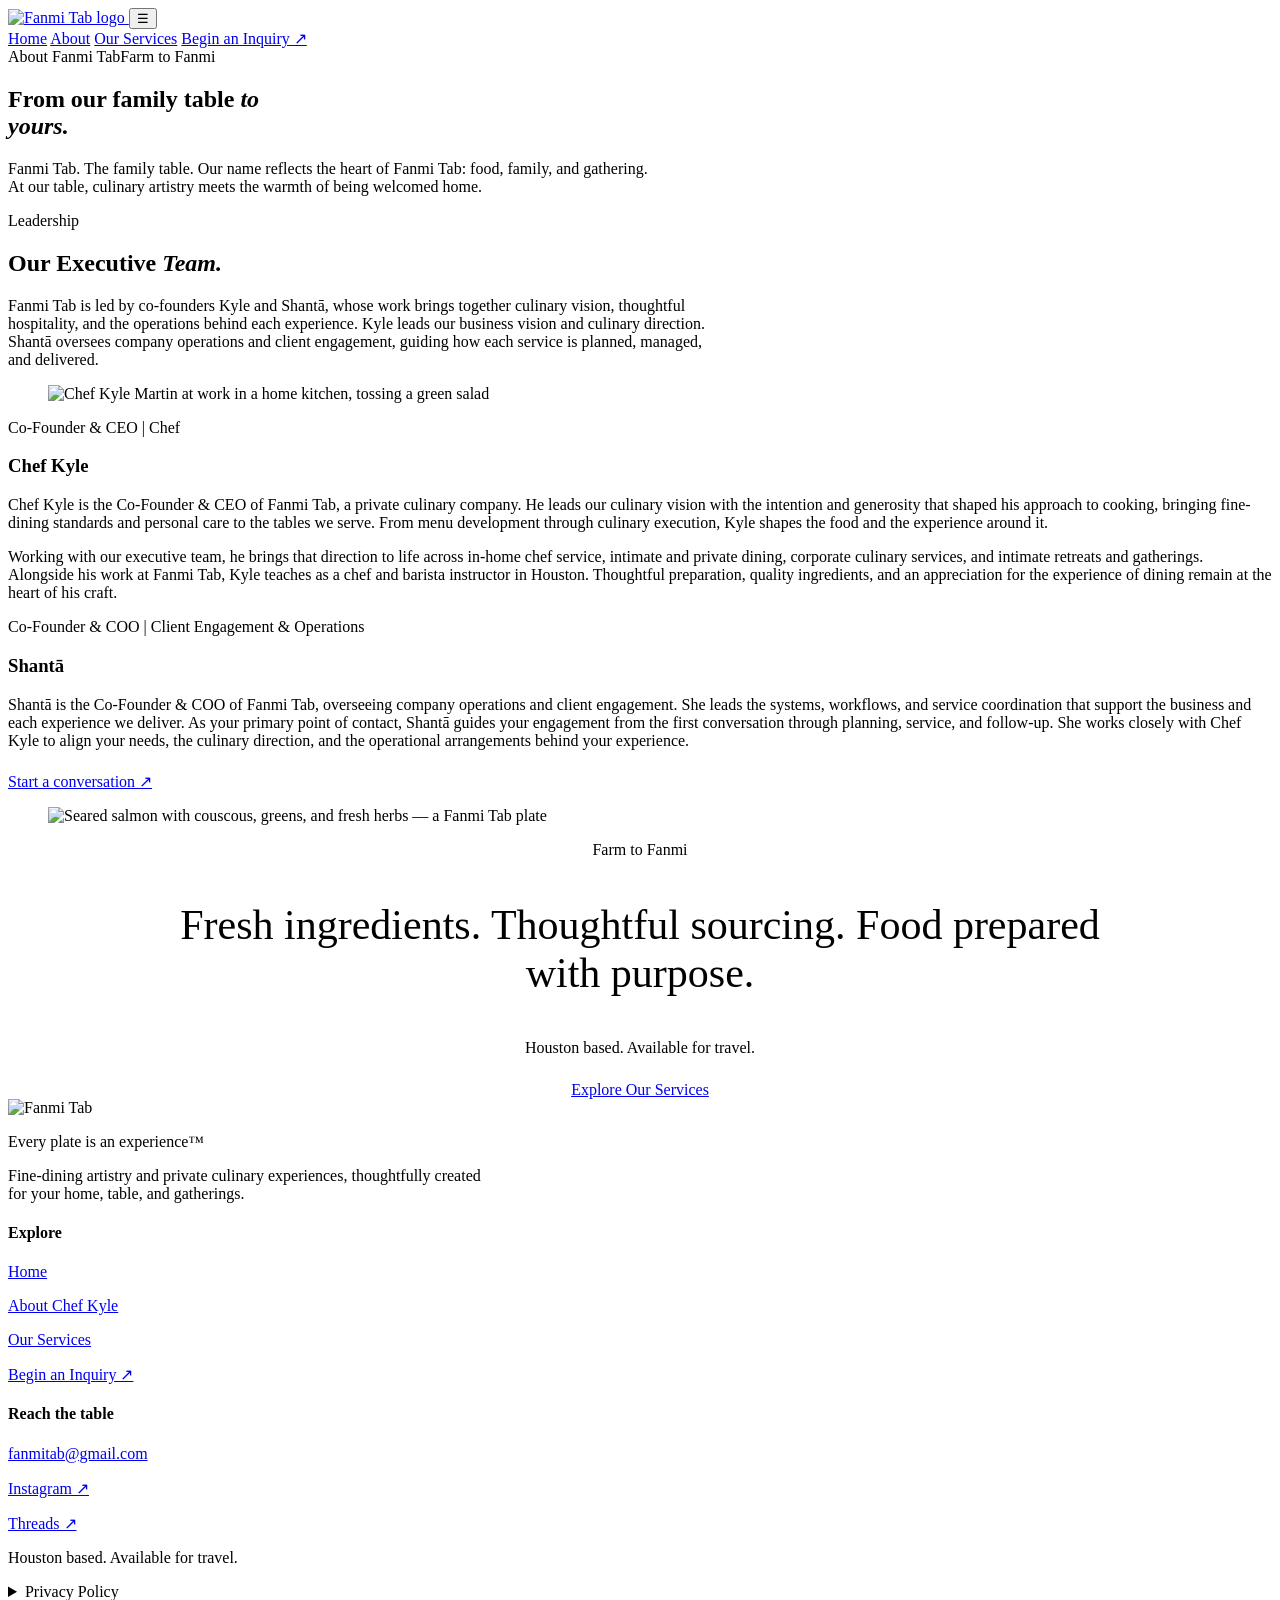
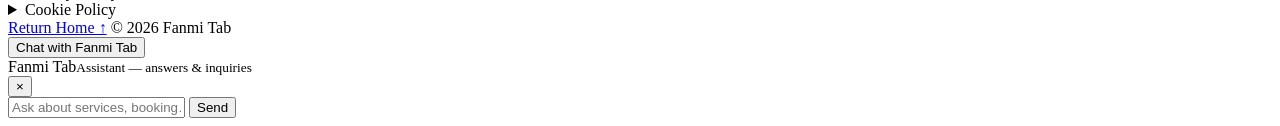
==== commit 7a3587e1: "Kyle/Shantā leadership brief build: Our Executive Team on About, client-journey steps on Book+Servic" ====
--- a/about/index.html
+++ b/about/index.html
@@ -1,4 +1,4 @@
-<!DOCTYPE html><html lang="en"> <head><meta charset="utf-8"><meta name="viewport" content="width=device-width, initial-scale=1"><title>About Fanmi Tab — Chef Kyle Martin, Houston Private Chef</title><meta name="description" content="Meet Chef Kyle Martin and Shantā, the husband-and-wife team behind Fanmi Tab — Houston's family-table private chef and catering company. Food, family, and gathering."><link rel="canonical" href="https://fanmitab.com/about/"><link rel="icon" href="/fanmi-tab-preview/images/logo.webp"><meta property="og:type" content="website"><meta property="og:site_name" content="Fanmi Tab"><meta property="og:title" content="About Fanmi Tab — Chef Kyle Martin, Houston Private Chef"><meta property="og:description" content="Meet Chef Kyle Martin and Shantā, the husband-and-wife team behind Fanmi Tab — Houston's family-table private chef and catering company. Food, family, and gathering."><meta property="og:url" content="https://fanmitab.com/about/"><meta property="og:image" content="https://fanmitab.com/images/chef-kitchen.webp"><meta name="twitter:card" content="summary_large_image"><script type="application/ld+json">{"@context":"https://schema.org","@type":"FoodEstablishment","name":"Fanmi Tab","description":"Private chef and catering in Houston, TX — in-home weekly chef service, intimate private dining, retreats & gatherings, and corporate engagements by Chef Kyle Martin.","url":"https://fanmitab.com/","email":"fanmitab@gmail.com","servesCuisine":"Private chef & catering","areaServed":{"@type":"City","name":"Houston","addressRegion":"TX"},"founder":{"@type":"Person","name":"Kyle Martin","jobTitle":"Chef"},"sameAs":["https://www.instagram.com/fanmitab","https://www.threads.com/@fanmitab"]}</script><script src="/fanmi-tab-preview/js/lead.js" defer></script><link rel="stylesheet" href="/fanmi-tab-preview/_astro/about.CWLkLI8O.css"></head> <body> <header class="site"> <div class="wrap"> <a class="brand" href="/fanmi-tab-preview/" aria-label="Fanmi Tab — home"> <img src="/fanmi-tab-preview/images/logo.webp" alt="Fanmi Tab logo" width="66" height="62"> </a> <button id="navToggle" aria-label="Open menu" aria-expanded="false">&#9776;</button> <nav class="main" id="mainNav" aria-label="Main navigation"> <a href="/fanmi-tab-preview/">Home</a> <a href="/fanmi-tab-preview/about/">About</a> <a href="/fanmi-tab-preview/services/">Our Services</a> <a href="/fanmi-tab-preview/book/">Begin an Inquiry &#8599;&#65038;</a> </nav> </div> </header> <main>  <section class="tight"> <div class="wrap"> <div class="eyebrow-row"><span>About Fanmi Tab</span><span>Farm to Fanmi</span></div> <h2 style="max-width:13em">From our family table <em>to yours.</em></h2> <p class="lead" style="max-width:40em">Fanmi Tab. The family table. Our name reflects the heart of Fanmi Tab: food, family, and gathering. At our table, culinary artistry meets the warmth of being welcomed home.</p> </div> </section> <section class="tight"> <div class="wrap split"> <figure> <img src="/fanmi-tab-preview/images/chef-kitchen.webp" alt="Chef Kyle Martin at work in a home kitchen, tossing a green salad"> </figure> <div> <p class="eyebrow">The chef</p> <h3>Chef Kyle Martin</h3> <p>Fanmi Tab is the catering company of Chef Kyle Martin. Kyle cooks the way he was raised to — with intention, generosity, and fine-dining standards carried into the room where people actually live: your home.</p> <p>Every Fanmi Tab experience is created, directed, and overseen by Chef Kyle personally — from the first menu conversation through the final plate. Alongside his own tables, he teaches as a chef and barista instructor in Houston, which keeps his craft in daily practice and his standards high.</p> <p>Rooted in thoughtful preparation, quality ingredients, and an appreciation for the experience of dining, his approach brings fine-dining standards and personal care to every table Fanmi Tab serves.</p> </div> </div> </section> <section class="wine tight"> <div class="wrap split"> <div> <p class="eyebrow">The coordinator</p> <h3>Shantā Martin — your point of contact</h3> <p>A Fanmi Tab engagement runs on good coordination as much as good cooking. Shantā, Kyle's wife, coordinates Fanmi Tab's events — she is the person who will answer your inquiry, confirm the details, and make sure nothing about your table is left to chance.</p> <p>When you write to Fanmi Tab, you are writing to family — and your event is planned like it matters to ours.</p> <p style="margin-top:22px"><a class="text-link" href="/fanmi-tab-preview/book/">Start a conversation <span>&#8599;&#65038;</span></a></p> </div> <figure> <img src="/fanmi-tab-preview/images/salmon.webp" alt="Seared salmon with couscous, greens, and fresh herbs — a Fanmi Tab plate" loading="lazy"> </figure> </div> </section> <section> <div class="wrap" style="text-align:center"> <p class="eyebrow">Farm to Fanmi</p> <p class="subhead" style="max-width:22em;margin-left:auto;margin-right:auto;font-size:clamp(26px,3.4vw,42px)">Fresh ingredients. Thoughtful sourcing. Food prepared with purpose.</p> <p class="lead" style="margin:0 auto 24px">Houston based. Available for travel.</p> <a class="btn ghost" href="/fanmi-tab-preview/services/">Explore Our Services</a> </div> </section>  </main> <footer class="site"> <div class="wrap"> <div class="cols"> <div> <img src="/fanmi-tab-preview/images/logo.webp" alt="Fanmi Tab" width="86" height="80"> <p class="tm">Every plate is an experience&trade;</p> <p class="muted" style="max-width:30em">Fine-dining artistry and private culinary experiences, thoughtfully created for your home, table, and gatherings.</p> </div> <div> <h4>Explore</h4> <p><a href="/fanmi-tab-preview/">Home</a></p> <p><a href="/fanmi-tab-preview/about/">About Chef Kyle</a></p> <p><a href="/fanmi-tab-preview/services/">Our Services</a></p> <p><a href="/fanmi-tab-preview/book/">Begin an Inquiry &#8599;&#65038;</a></p> </div> <div> <h4>Reach the table</h4> <p><a href="mailto:fanmitab@gmail.com">fanmitab@gmail.com</a></p> <p><a href="https://www.instagram.com/fanmitab" target="_blank" rel="noopener">Instagram &#8599;&#65038;</a></p> <p><a href="https://www.threads.com/@fanmitab" target="_blank" rel="noopener">Threads &#8599;&#65038;</a></p> <p class="muted">Houston based. Available for travel.</p> </div> </div> <details class="footer-policy" id="privacy-policy"> <summary>Privacy Policy</summary> <div class="policy-copy"><h2>Privacy Policy</h2><p>We respect the personal information you share with Fanmi Tab. This notice explains how our website and inquiry process handle that information.</p>
+<!DOCTYPE html><html lang="en"> <head><meta charset="utf-8"><meta name="viewport" content="width=device-width, initial-scale=1"><title>About Fanmi Tab — Our Executive Team | Houston Private Culinary Company</title><meta name="description" content="Meet the co-founders behind Fanmi Tab, a private culinary company in Houston — Chef Kyle, Co-Founder &#38; CEO, and Shantā, Co-Founder &#38; COO, our executive team."><link rel="canonical" href="https://fanmitab.com/about/"><link rel="icon" href="/fanmi-tab-preview/images/logo.webp"><meta property="og:type" content="website"><meta property="og:site_name" content="Fanmi Tab"><meta property="og:title" content="About Fanmi Tab — Our Executive Team | Houston Private Culinary Company"><meta property="og:description" content="Meet the co-founders behind Fanmi Tab, a private culinary company in Houston — Chef Kyle, Co-Founder &#38; CEO, and Shantā, Co-Founder &#38; COO, our executive team."><meta property="og:url" content="https://fanmitab.com/about/"><meta property="og:image" content="https://fanmitab.com/images/chef-kitchen.webp"><meta name="twitter:card" content="summary_large_image"><script type="application/ld+json">{"@context":"https://schema.org","@type":"FoodEstablishment","name":"Fanmi Tab","description":"Private chef and catering in Houston, TX — in-home weekly chef service, intimate private dining, retreats & gatherings, and corporate engagements by Chef Kyle Martin.","url":"https://fanmitab.com/","email":"fanmitab@gmail.com","servesCuisine":"Private chef & catering","areaServed":{"@type":"City","name":"Houston","addressRegion":"TX"},"founder":{"@type":"Person","name":"Kyle Martin","jobTitle":"Chef"},"sameAs":["https://www.instagram.com/fanmitab","https://www.threads.com/@fanmitab"]}</script><script src="/fanmi-tab-preview/js/lead.js" defer></script><link rel="stylesheet" href="/fanmi-tab-preview/_astro/about.Dp9AXshG.css"></head> <body> <header class="site"> <div class="wrap"> <a class="brand" href="/fanmi-tab-preview/" aria-label="Fanmi Tab — home"> <img src="/fanmi-tab-preview/images/logo.webp" alt="Fanmi Tab logo" width="66" height="62"> </a> <button id="navToggle" aria-label="Open menu" aria-expanded="false">&#9776;</button> <nav class="main" id="mainNav" aria-label="Main navigation"> <a href="/fanmi-tab-preview/">Home</a> <a href="/fanmi-tab-preview/about/">About</a> <a href="/fanmi-tab-preview/services/">Our Services</a> <a href="/fanmi-tab-preview/book/">Begin an Inquiry &#8599;&#65038;</a> </nav> </div> </header> <main>  <section class="tight"> <div class="wrap"> <div class="eyebrow-row"><span>About Fanmi Tab</span><span>Farm to Fanmi</span></div> <h2 style="max-width:13em">From our family table <em>to yours.</em></h2> <p class="lead" style="max-width:40em">Fanmi Tab. The family table. Our name reflects the heart of Fanmi Tab: food, family, and gathering. At our table, culinary artistry meets the warmth of being welcomed home.</p> </div> </section> <section class="tight"> <div class="wrap"> <p class="eyebrow">Leadership</p> <h2 style="max-width:14em">Our Executive <em>Team.</em></h2> <p class="lead" style="max-width:44em">Fanmi Tab is led by co-founders Kyle and Shantā, whose work brings together culinary vision, thoughtful hospitality, and the operations behind each experience. Kyle leads our business vision and culinary direction. Shantā oversees company operations and client engagement, guiding how each service is planned, managed, and delivered.</p> </div> </section> <section class="tight"> <div class="wrap split"> <figure> <img src="/fanmi-tab-preview/images/chef-kitchen.webp" alt="Chef Kyle Martin at work in a home kitchen, tossing a green salad"> </figure> <div> <p class="eyebrow">Co-Founder &amp; CEO | Chef</p> <h3>Chef Kyle</h3> <p>Chef Kyle is the Co-Founder &amp; CEO of Fanmi Tab, a private culinary company. He leads our culinary vision with the intention and generosity that shaped his approach to cooking, bringing fine-dining standards and personal care to the tables we serve. From menu development through culinary execution, Kyle shapes the food and the experience around it.</p> <p>Working with our executive team, he brings that direction to life across in-home chef service, intimate and private dining, corporate culinary services, and intimate retreats and gatherings. Alongside his work at Fanmi Tab, Kyle teaches as a chef and barista instructor in Houston. Thoughtful preparation, quality ingredients, and an appreciation for the experience of dining remain at the heart of his craft.</p> </div> </div> </section> <section class="wine tight"> <div class="wrap split"> <div> <p class="eyebrow">Co-Founder &amp; COO | Client Engagement &amp; Operations</p> <h3>Shantā</h3> <p>Shantā is the Co-Founder &amp; COO of Fanmi Tab, overseeing company operations and client engagement. She leads the systems, workflows, and service coordination that support the business and each experience we deliver. As your primary point of contact, Shantā guides your engagement from the first conversation through planning, service, and follow-up. She works closely with Chef Kyle to align your needs, the culinary direction, and the operational arrangements behind your experience.</p> <p style="margin-top:22px"><a class="text-link" href="/fanmi-tab-preview/book/">Start a conversation <span>&#8599;&#65038;</span></a></p> </div> <figure> <img src="/fanmi-tab-preview/images/salmon.webp" alt="Seared salmon with couscous, greens, and fresh herbs — a Fanmi Tab plate" loading="lazy"> </figure> </div> </section> <section> <div class="wrap" style="text-align:center"> <p class="eyebrow">Farm to Fanmi</p> <p class="subhead" style="max-width:22em;margin-left:auto;margin-right:auto;font-size:clamp(26px,3.4vw,42px)">Fresh ingredients. Thoughtful sourcing. Food prepared with purpose.</p> <p class="lead" style="margin:0 auto 24px">Houston based. Available for travel.</p> <a class="btn ghost" href="/fanmi-tab-preview/services/">Explore Our Services</a> </div> </section>  </main> <footer class="site"> <div class="wrap"> <div class="cols"> <div> <img src="/fanmi-tab-preview/images/logo.webp" alt="Fanmi Tab" width="86" height="80"> <p class="tm">Every plate is an experience&trade;</p> <p class="muted" style="max-width:30em">Fine-dining artistry and private culinary experiences, thoughtfully created for your home, table, and gatherings.</p> </div> <div> <h4>Explore</h4> <p><a href="/fanmi-tab-preview/">Home</a></p> <p><a href="/fanmi-tab-preview/about/">About Chef Kyle</a></p> <p><a href="/fanmi-tab-preview/services/">Our Services</a></p> <p><a href="/fanmi-tab-preview/book/">Begin an Inquiry &#8599;&#65038;</a></p> </div> <div> <h4>Reach the table</h4> <p><a href="mailto:fanmitab@gmail.com">fanmitab@gmail.com</a></p> <p><a href="https://www.instagram.com/fanmitab" target="_blank" rel="noopener">Instagram &#8599;&#65038;</a></p> <p><a href="https://www.threads.com/@fanmitab" target="_blank" rel="noopener">Threads &#8599;&#65038;</a></p> <p class="muted">Houston based. Available for travel.</p> </div> </div> <details class="footer-policy" id="privacy-policy"> <summary>Privacy Policy</summary> <div class="policy-copy"><h2>Privacy Policy</h2><p>We respect the personal information you share with Fanmi Tab. This notice explains how our website and inquiry process handle that information.</p>
 <h2>Contact</h2><p>For questions about privacy or your inquiry, email <a href="mailto:fanmitab@gmail.com">fanmitab@gmail.com</a>.</p>
 <h2>Information you share</h2><p>We use the information you choose to provide to review your request, respond to you, and discuss the culinary services or experience you have in mind.</p><p>Our inquiry form is provided by Tally. Our inquiry buttons open our dedicated Google Sites inquiry page in a new tab, where the Tally form is provided. Information submitted through the form is processed through Tally. You may contact us by email instead.</p><p>Please share only what is needed for your inquiry. Do not send payment credentials, identification documents, or unnecessary sensitive information.</p>
 <h2>Website and external services</h2><p>Fanmi Tab’s custom website code includes no advertising pixels or analytics and does not store visitor preferences. Its images are included in this preview; the lightweight version uses a browser font. The hosting provider receives the technical information needed to deliver the page.</p><p>External services handle information under their own policies. Read <a href="https://tally.so/help/privacy-policy" target="_blank" rel="noopener noreferrer">Tally’s privacy policy ↗︎</a>. When this website is displayed in Google Sites, Google also operates the surrounding page; see <a href="https://policies.google.com/privacy" target="_blank" rel="noopener noreferrer">Google’s privacy policy ↗︎</a>. Following a social link takes you to that platform.</p>
@@ -16,17 +16,17 @@
     area:
       "Fanmi Tab is Houston based. The weekly chef service runs on recurring weekly and biweekly arrangements in Houston, and Chef Kyle is available for travel for retreats, gatherings, and engagements.",
     booking:
-      "Here's how booking works:\n1. Send an inquiry (about a minute) with your service, date, and guest count.\n2. Fanmi Tab reviews every inquiry personally.\n3. Shantā — who coordinates Fanmi Tab's events — follows up on availability, fit, and next steps.\n\nAn inquiry isn't a confirmed booking until details are confirmed personally. Tap “Start an inquiry” and I'll walk you through it right here.",
+      "Here's how booking works:\n1. Inquire and plan — send an inquiry (about a minute) with your service, date, and guest count. Our team will review your inquiry and follow up regarding availability and next steps; Shantā provides the first personal response and leads planning and the booking process.\n2. Develop and deliver — Shantā introduces our Chef when culinary input is needed. Chef Kyle leads culinary direction and service; Shantā oversees operations and remains your primary contact.\n3. Continue the relationship — after your experience, Shantā leads client care and future arrangements, and Chef Kyle may add a personal thank-you.\n\nAn inquiry isn't a confirmed booking until details are confirmed personally. Tap “Start an inquiry” and I'll walk you through it right here.",
     menus:
       "Menus are created around your table — there is no fixed menu or published price list, by design. Every engagement is built around your guests, occasion, and preferences, and quoted personally after an inquiry. I can't quote a price here, but an inquiry gets you a real answer from the team.",
     people:
-      "Chef Kyle Martin creates, directs, and oversees every Fanmi Tab experience. Shantā coordinates events and will be your point of contact after you inquire. You can also reach the team any time at fanmitab@gmail.com.",
+      "Fanmi Tab is led by co-founders Kyle and Shantā. Chef Kyle — our Co-Founder & CEO — leads the business vision and culinary direction. Shantā — our Co-Founder & COO — oversees operations and client engagement, and guides your experience from the first conversation through planning, service, and follow-up. You can also reach our team any time at fanmitab@gmail.com.",
     timing:
-      "Dates and timing are confirmed personally for each engagement — the sooner you reach out, the better the fit. Share your date in an inquiry and Shantā will confirm availability. I can't check the calendar from here.",
+      "Dates and timing are confirmed personally for each engagement — the sooner you reach out, the better the fit. Share your date in an inquiry and Shantā, who manages the booking process, will confirm availability. I can't check the calendar from here.",
     contact:
       "You can reach Fanmi Tab at fanmitab@gmail.com, or on Instagram and Threads at @fanmitab. Or tap “Start an inquiry” — it takes about a minute.",
     fallback:
-      "I can help with Fanmi Tab's services, service area, how booking works, menus, and inquiries. For anything else, the team answers directly at fanmitab@gmail.com — or start an inquiry here and Shantā will follow up."
+      "I can help with Fanmi Tab's services, service area, how booking works, menus, and inquiries. For anything else, our team answers directly at fanmitab@gmail.com — or start an inquiry here and our team will follow up."
   };
 
   var CHIP_SETS = {
@@ -46,8 +46,9 @@
     { key: "service", q: "Thanks, {name}. Which service are you thinking of? (Weekly chef service, the Fanmi Tab Experience, retreats & gatherings, corporate, custom — or just describe it.)" },
     { key: "date",    q: "What date are you hoping for? (If it's flexible, say so.)" },
     { key: "guests",  q: "About how many guests?" },
+    { key: "dietary", q: "Any dietary considerations or allergies we should know about? (Or type “none”.)" },
     { key: "contact", q: "Best way to reach you — email or phone?" },
-    { key: "message", q: "Anything else the team should know? (Occasion, dietary notes, setting — or type “none”.)" }
+    { key: "message", q: "Anything else the team should know? (Occasion, setting, ideas — or type “none”.)" }
   ];
 
   function addMsg(text, who) {
@@ -81,6 +82,7 @@
     var contactPref = /@/.test(d.contact || "") ? "Email" : "Phone";
     var payload = {
       name: d.name, service: d.service, date: d.date, guests: d.guests,
+      dietary: d.dietary === "none" ? "" : (d.dietary || ""),
       email: /@/.test(d.contact || "") ? d.contact : "",
       phone: /@/.test(d.contact || "") ? "" : d.contact,
       contact_pref: contactPref,
@@ -92,7 +94,7 @@
       "\nContact: " + d.contact, "bot");
     window.FanmiLead.capture(payload).then(function (res) {
       if (res.mode === "endpoint") {
-        addMsg("Your inquiry is in — Fanmi Tab reviews every one personally, and Shantā will follow up on availability and next steps. Talk soon.", "bot");
+        addMsg("Your inquiry is in — our team will review your inquiry and follow up regarding availability and next steps. Talk soon.", "bot");
       } else {
         var m = addMsg("One last tap: your inquiry is composed and addressed to Fanmi Tab — send it from your email app and it's in. (You can also use the full inquiry form on the Book page.)", "bot");
         var a = document.createElement("a");
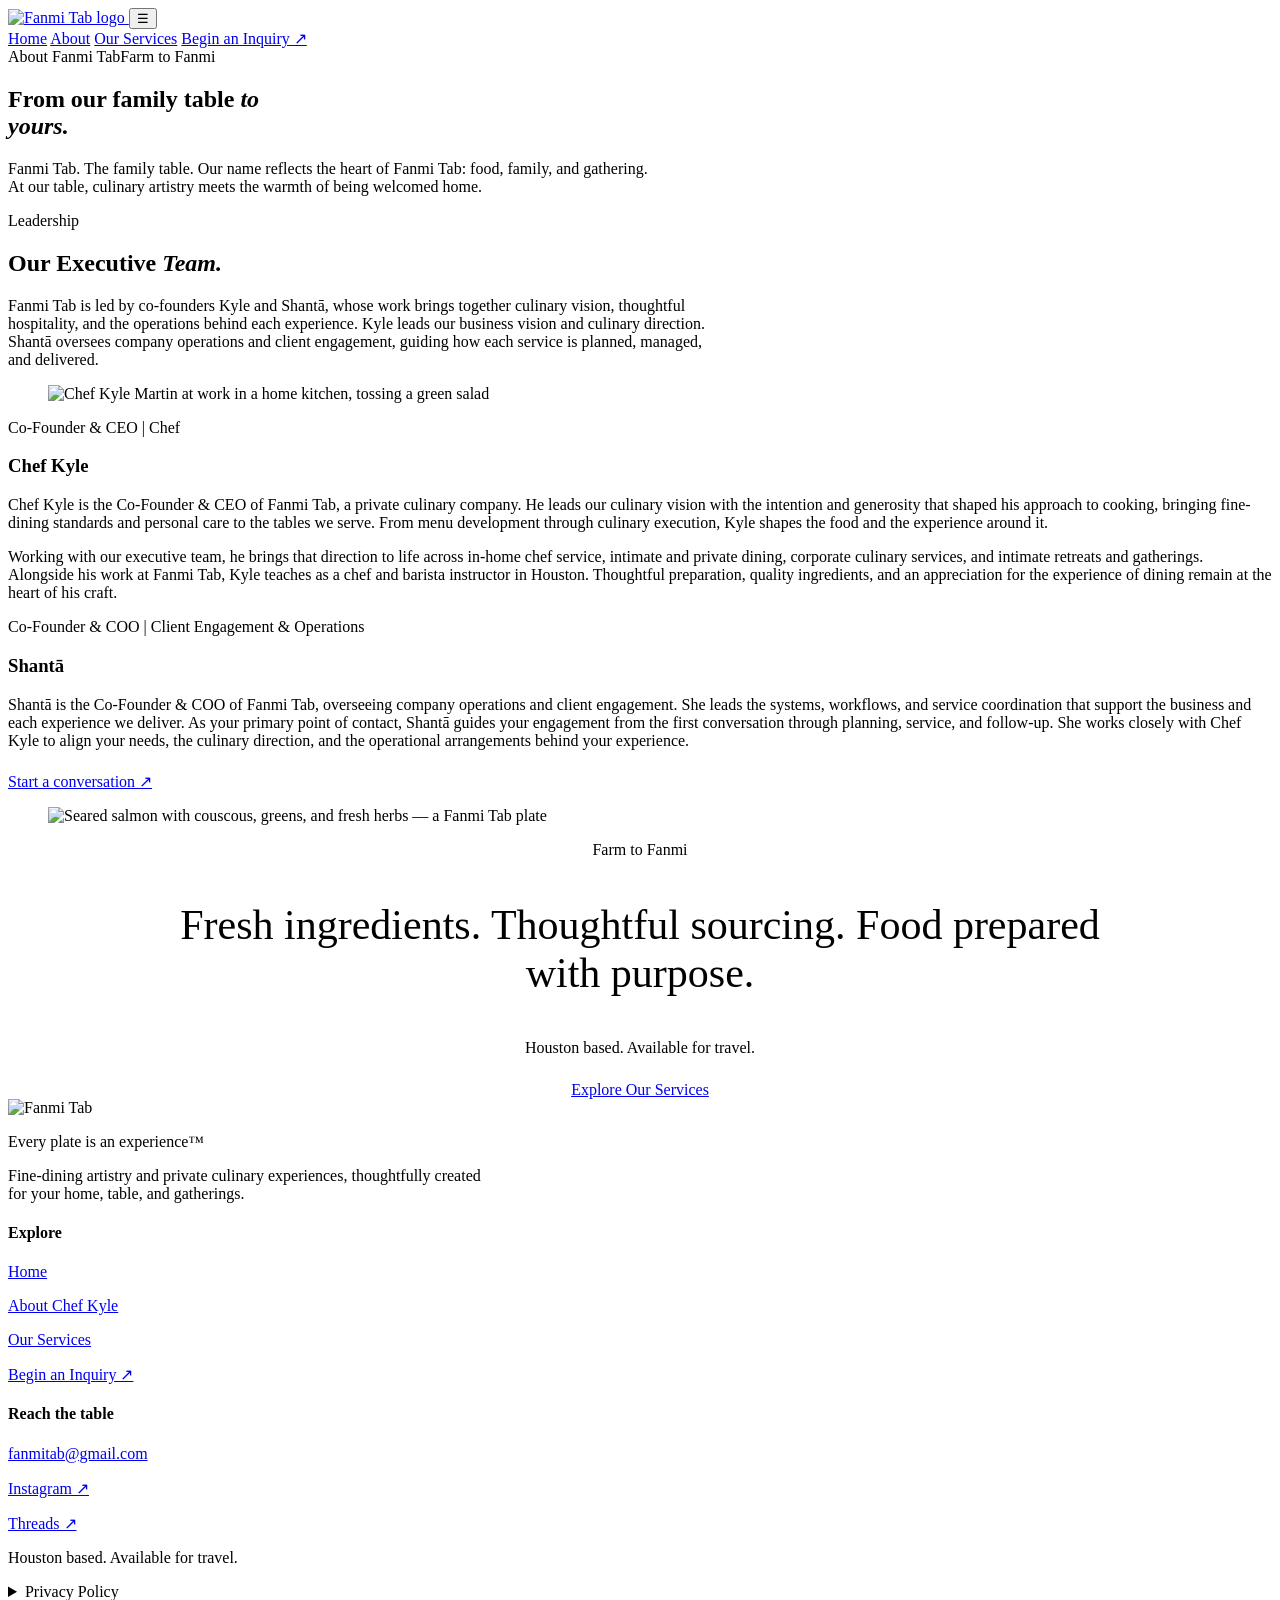
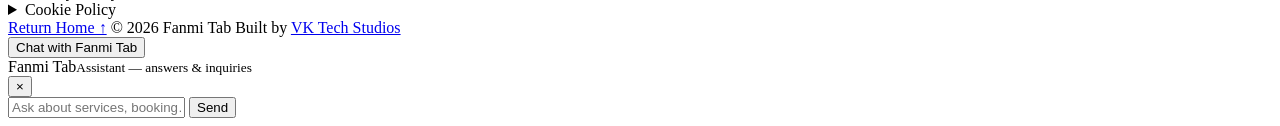
==== commit 22c3574b: "Add 'Built by VK Tech Studios' footer credit (vktechstudios.com)" ====
--- a/about/index.html
+++ b/about/index.html
@@ -8,7 +8,7 @@
 <h2>Inquiry form</h2><p>Our inquiry buttons open a dedicated Google Sites inquiry page in a new tab. No Tally form is automatically embedded in this homepage. Tally and any services connected to the form operate under their own settings and policies.</p>
 <h2>Google Sites and other services</h2><p>When the website is displayed in Google Sites, Google operates the surrounding page and may use its own cookies or similar technologies. Those are separate from Fanmi Tab’s custom code. Learn more about <a href="https://policies.google.com/technologies/cookies" target="_blank" rel="noopener noreferrer">how Google uses cookies ↗︎</a>.</p><p>Following an inquiry or social link takes you to the relevant external service, which has its own privacy and cookie practices.</p>
 <h2>Your choices</h2><p>You can manage stored cookies through your browser settings. For questions, email <a href="mailto:fanmitab@gmail.com">fanmitab@gmail.com</a>.</p>
-</div> </details> <div class="fine"> <span><a href="/fanmi-tab-preview/">Return Home &#8593;&#65038;</a></span> <span>&copy; 2026 Fanmi Tab</span> </div> </div> </footer> <button id="ftChatBtn" aria-haspopup="dialog" aria-controls="ftChat">Chat with Fanmi Tab</button> <div id="ftChat" role="dialog" aria-modal="false" aria-label="Fanmi Tab assistant"> <div class="head"> <div><span class="t">Fanmi Tab</span><small>Assistant — answers &amp; inquiries</small></div> <button id="ftChatClose" aria-label="Close chat">&times;</button> </div> <div id="ftMsgs" aria-live="polite"></div> <div id="ftChips"></div> <form id="ftInputRow"> <input id="ftInput" type="text" placeholder="Ask about services, booking…" autocomplete="off"> <button id="ftSend" type="submit">Send</button> </form> </div> <script>
+</div> </details> <div class="fine"> <span><a href="/fanmi-tab-preview/">Return Home &#8593;&#65038;</a></span> <span>&copy; 2026 Fanmi Tab</span> <span>Built by <a href="https://www.vktechstudios.com" target="_blank" rel="noopener">VK Tech Studios</a></span> </div> </div> </footer> <button id="ftChatBtn" aria-haspopup="dialog" aria-controls="ftChat">Chat with Fanmi Tab</button> <div id="ftChat" role="dialog" aria-modal="false" aria-label="Fanmi Tab assistant"> <div class="head"> <div><span class="t">Fanmi Tab</span><small>Assistant — answers &amp; inquiries</small></div> <button id="ftChatClose" aria-label="Close chat">&times;</button> </div> <div id="ftMsgs" aria-live="polite"></div> <div id="ftChips"></div> <form id="ftInputRow"> <input id="ftInput" type="text" placeholder="Ask about services, booking…" autocomplete="off"> <button id="ftSend" type="submit">Send</button> </form> </div> <script>
 (function () {
   var FACTS = {
     services:
